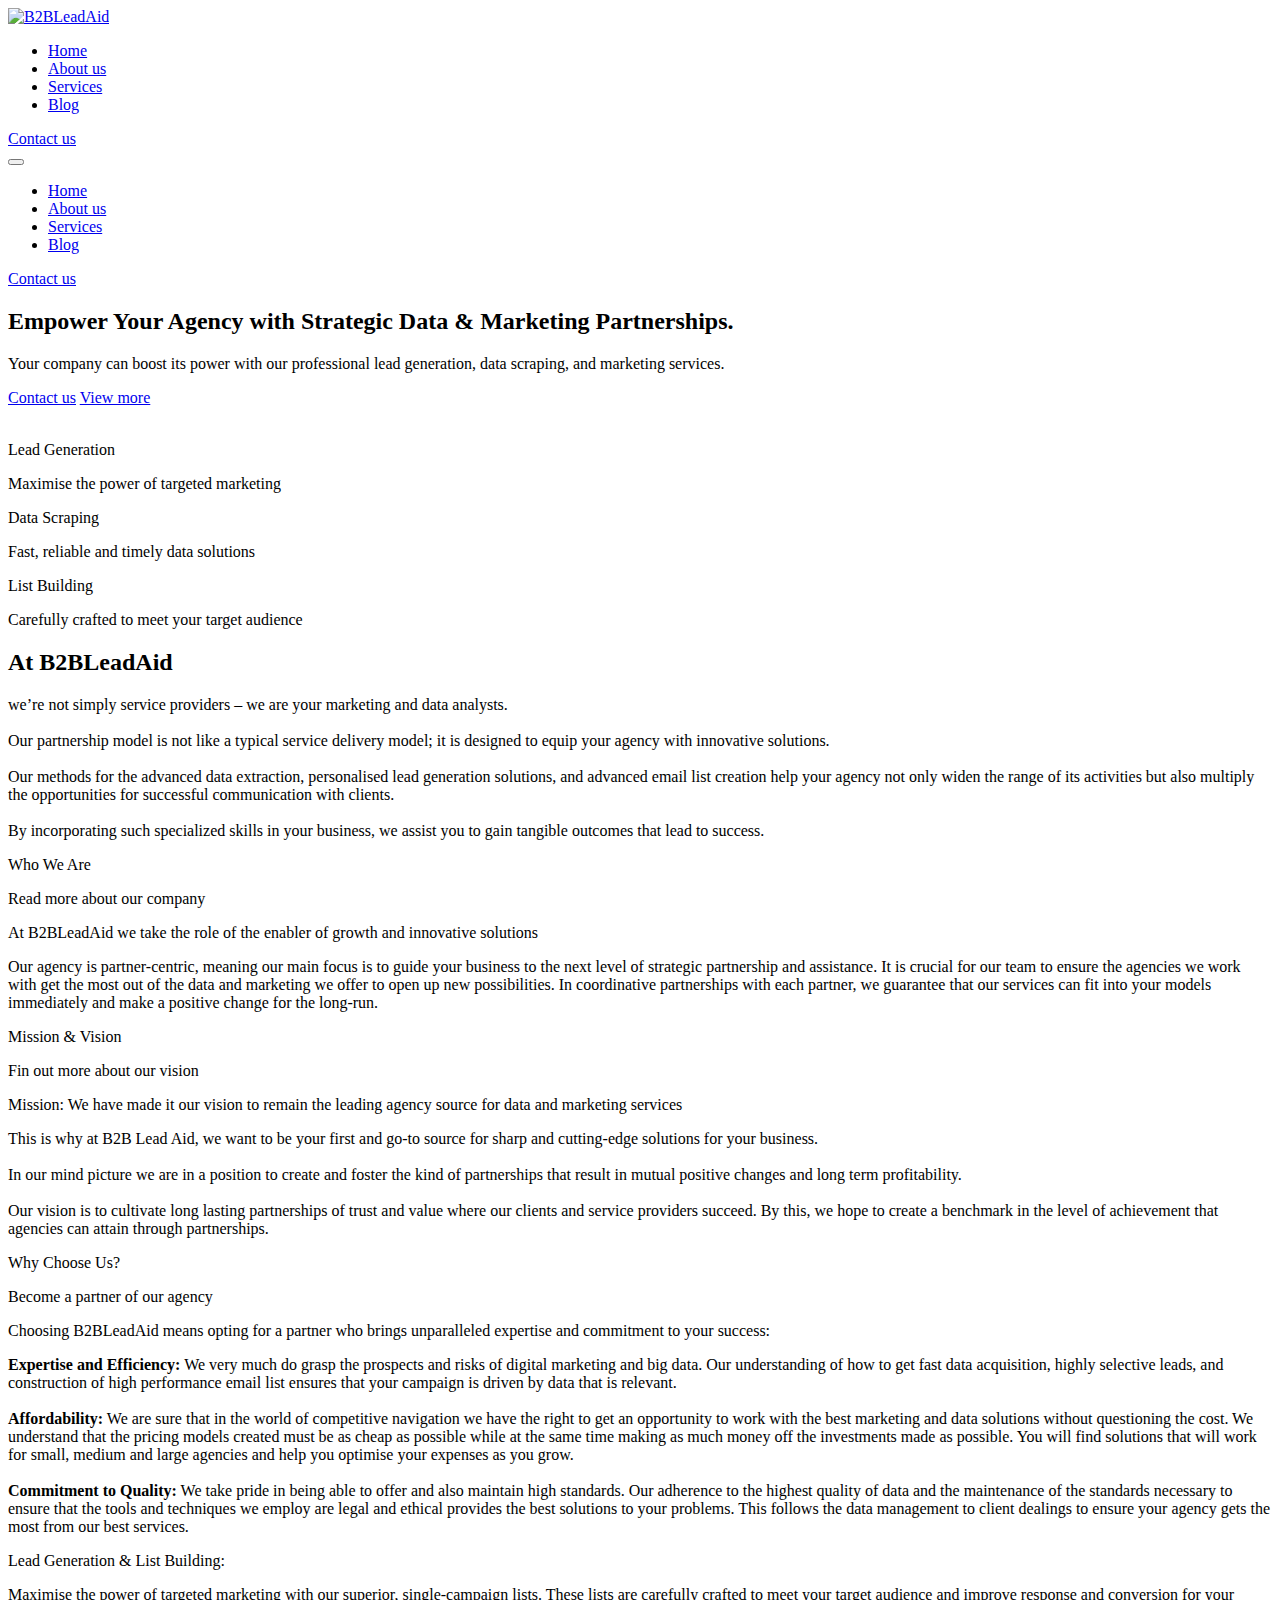
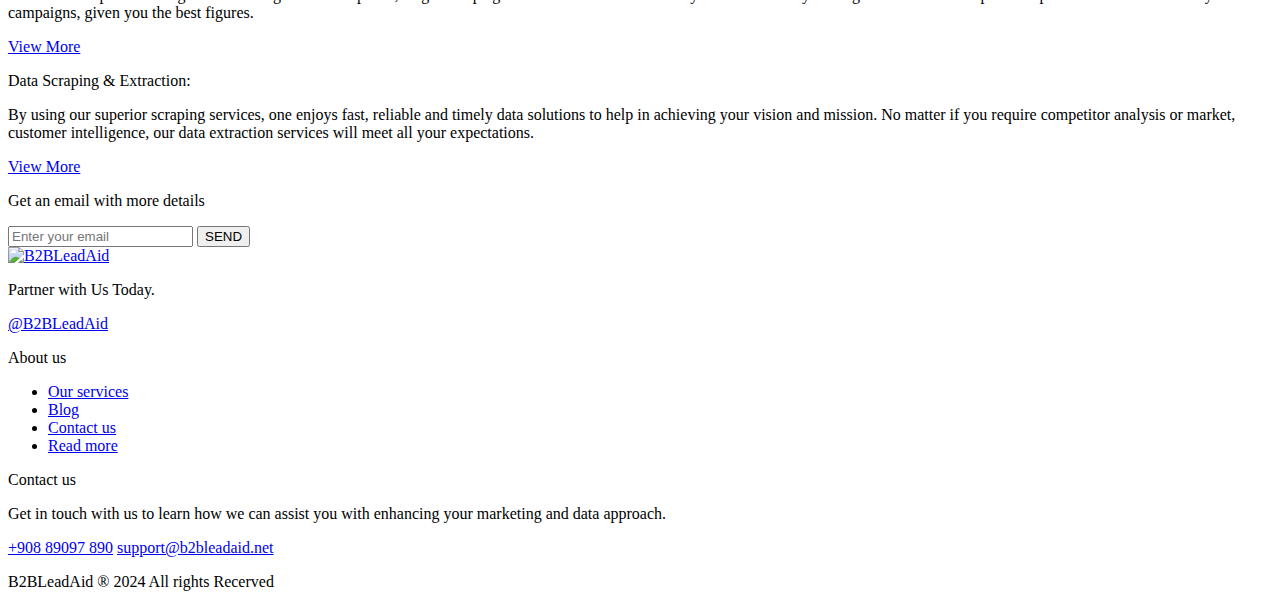
==== index.html @ bbed6dde "Add files via upload" ====
<!DOCTYPE html>
<html lang="en">
<head>
    <meta charset="UTF-8">
    <meta name="viewport" content="width=device-width, initial-scale=1.0">
    <title>B2BLeadAid</title>
    <link rel="icon" href="./assets/img/favicon.ico">
    <link rel="preconnect" href="https://fonts.googleapis.com">
    <link rel="preconnect" href="https://fonts.gstatic.com" crossorigin>
    <link href="https://fonts.googleapis.com/css2?family=Montserrat:ital,wght@0,100..900;1,100..900&family=Poppins:ital,wght@0,100;0,200;0,300;0,400;0,500;0,600;0,700;0,800;0,900;1,100;1,200;1,300;1,400;1,500;1,600;1,700;1,800;1,900&display=swap" rel="stylesheet">
    <link rel="stylesheet" href="./assets/css/style.css">
    <script src="./assets/js/alpine.min.js"></script>
</head>
<body>
    <header class="border-b-[0.7px] border-b-solid border-b-gray13" x-data="{menuOpen: false}">
        <div class="header-container">
            <div class="flex justify-between items-center py-[30px]">
                <a href="index.html"><img src="./assets/img/logo.png" class="max-w-[174px]" width="174" height="45" alt="B2BLeadAid"></a>
                <div class="flex items-center">
                    <ul class="flex items-center regular:hidden">
                        <li class="mx-[35px]"><a href="index.html" class="menuitem menuactive">Home</a></li>
                        <li class="mx-[35px]"><a href="about.html" class="menuitem">About us</a></li>
                        <li class="mx-[35px]"><a href="services.html" class="menuitem">Services</a></li>
                        <li class="mx-[35px]"><a href="blog.html" class="menuitem">Blog</a></li>
                    </ul>
                    <a href="contactus.html" class="bg-main text-white rounded-small text-smaller px-[25px] py-[10px] middlephone:hidden">Contact us</a>
                    <div class="relative w-[41px] hidden regular:block">
                        <button type="button" x-cloak="true" class="ml-4 flex-col justify-center w-[25px]" :style="menuOpen ? 'position: fixed; transform: translateY(-50%); z-index: 3;' : 'position: absolute; left: 0; top: 50%; transform: translateY(-50%); z-index: 3;'"  @click="menuOpen = !menuOpen">
                            <div class="w-full h-[2px] bg-dark mb-1 transition-all ease-in-out" :style="menuOpen ? 'transform: translate(-10px) rotate(45deg) translate(9px)' : 'transform: translate(0) rotate(0) translate(0)'"></div>
                            <div class="w-full h-[2px] bg-dark mb-1 transition-all ease-in-out" :style="menuOpen ? 'visibility: hidden;opacity: 0;' : 'visibility: visible;opacity: 1;'"></div>
                            <div class="w-full h-[2px] bg-dark mb-1 transition-all ease-in-out" :style="menuOpen ? 'transform: translate(-10px) rotate(-45deg) translate(9px)' : 'transform: translate(0) rotate(0) translate(0)'"></div>
                        </button>
                    </div>
                </div>
            </div>
        </div>
        <div class="fixed top-0 left-0 bottom-0 right-0 bg-white hidden regular:flex justify-center items-center transition-all ease-in-out" x-cloak="true" :style="menuOpen ? 'visibility: visible; opacity: 1;' : 'visibility: hidden; opacity: 0;'" style="z-index: 2;">
            <div class="flex flex-col items-center">
                <ul class="flex-col items-center max-w-[500px]">
                    <li class="mx-[35px] text-center mb-4 text-regular"><a href="index.html" class="">Home</a></li>
                    <li class="mx-[35px] text-center mb-4 text-regular"><a href="about.html" class="">About us</a></li>
                    <li class="mx-[35px] text-center mb-4 text-regular"><a href="services.html" class="">Services</a></li>
                    <li class="mx-[35px] text-center mb-4 text-regular"><a href="blog.html" class="">Blog</a></li>
                </ul>
                <a href="contactus.html" class="bg-main text-white rounded-small text-smaller px-[25px] py-[10px] hidden middlephone:block mt-3">Contact us</a>
            </div>
        </div>  
    </header>
    <main>
        <section class="bg-main/10" style="background: bottom -20% left 0 / 55px 610px no-repeat url(./assets/img/vector2.png), top 0 right 0 / 47px 831px no-repeat url(./assets/img/vector1.png);">
            <div class="null-container" style="nbackground: center right / contain no-repeat url(./assets/img/ellipse1.png), top left / contain no-repeat url(./assets/img/ellipse2.png);">
                <div class="flex justify-center items-center">
                    <div class="w-full max-w-[50%] mregular:max-w-[100%] my-[165px] imagegrat phone:bg-none">
                        <div class="mregular:max-w-[70%] middlephone:max-w-full">
                            <h2 class="text-big middlephone:text-medium font-semibold mb-[20px]">Empower Your Agency with Strategic <span class="hightled">Data & Marketing</span> Partnerships.</h2>
                            <p class="text-gray">Your company can boost its power with our professional lead generation, data scraping, and marketing services.</p>
                            <div class="flex regular:flex-col regular:items-start items-center mt-[65px]">
                                <a href="contactus.html" class="phone:w-full phone:text-center text-white bg-main rounded-normal px-[50px] py-[15px] mr-[15px] regular:mr-0 regular:mb-2">Contact us</a>
                                <a href="about.html" class="phone:w-full phone:text-center text-main bg-white border border-solid border-main rounded-normal px-[50px] py-[15px]">View more</a>
                            </div>
                        </div>
                    </div>
                    <div class="w-full max-w-[50%] mregular:w-0">
                        <img src="./assets/img/rightimage.png" class="w-full mregular:hidden" alt="">
                    </div>
                </div>
            </div>
        </section>
        <section class="border-b-[0.7px] border-b-solid border-b-gray3 middlephone:py-6">
            <div class="normal-container">
                <div class="flex mlaptop:flex-wrap items-center justify-between">
                    <div class="flex items-center my-[45px] middlephone:my-6 middlephone:mr-0 mr-[30px] phone:mr-0">
                        <div class="w-[83px] min-w-[83px] laptop:min-w-[62.25px] phone:min-w-[50px] h-[83px] laptop:w-[62.25px] laptop:h-[62.25px] phone:w-[50px] phone:h-[50px] phone:rounded-normal rounded-regular" style="background: center / cover no-repeat url(../dist/assets/img/tap1.png)"></div>
                        <div class="ml-[10px]">
                            <p class="text-regular laptop:text-seminormal phone:text-semic font-medium mb-1">Lead Generation</p>
                            <p class="text-gray2 text-small laptop:text-smaller">Maximise the power of targeted marketing</p>
                        </div>
                    </div>
                    <div class="flex items-center my-[45px] middlephone:my-6 middlephone:mr-0 mr-[30px] phone:mr-0">
                        <div class="w-[83px] min-w-[83px] laptop:min-w-[62.25px] phone:min-w-[50px] h-[83px] laptop:w-[62.25px] laptop:h-[62.25px] phone:w-[50px] phone:h-[50px] phone:rounded-normal rounded-regular" style="background: center / cover no-repeat url(../dist/assets/img/tap2.png)"></div>
                        <div class="ml-[10px]">
                            <p class="text-regular laptop:text-seminormal phone:text-semic font-medium mb-1">Data Scraping</p>
                            <p class="text-gray2 text-small laptop:text-smaller">Fast, reliable and timely data solutions</p>
                        </div>
                    </div>
                    <div class="flex items-center my-[45px] middlephone:my-6 middlephone:mr-0 mr-[30px] phone:mr-0">
                        <div class="w-[83px] min-w-[83px] laptop:min-w-[62.25px] phone:min-w-[50px] h-[83px] laptop:w-[62.25px] laptop:h-[62.25px] phone:w-[50px] phone:h-[50px] phone:rounded-normal rounded-regular" style="background: center / cover no-repeat url(../dist/assets/img/tap3.png)"></div>
                        <div class="ml-[10px]">
                            <p class="text-regular laptop:text-seminormal phone:text-semic font-medium mb-1">List Building</p>
                            <p class="text-gray2 text-small laptop:text-smaller">Carefully crafted to meet your target audience</p>
                        </div>
                    </div>
                </div>
            </div>
        </section>
        <section class="my-[115px]">
            <div class="normal-container">
                <div class="flex justify-center mb-[55px] mregular:mb-[10px]">
                    <div class="text-center max-w-[900px]">
                        <h2 class="text-dark text-medium mlaptop:text-mregular font-semibold mb-[32px]">At B2BLeadAid</h2>
                        <p class="text-gray4 text-seminormal mlaptop:text-small">we’re not simply service providers – we are your marketing and data analysts. <br> <br> Our partnership model is not like a typical service delivery model; it is designed to equip your agency with innovative solutions. <br> <br> Our methods for the advanced data extraction, personalised lead generation solutions, and advanced email list creation help your agency not only widen the range of its activities but also multiply the opportunities for successful communication with clients. <br> <br> By incorporating such specialized skills in your business, we assist you to gain tangible outcomes that lead to success.</p>
                    </div>
                </div>
                <div class="flex regular:flex-col items-center">
                    <div class="w-[45%] mlaptop:w-[50%] regular:w-[80%] middlephone:w-full pr-[5%] regular:pr-0 mb-[50px] mregular:mb-[40px] self-end regular:self-auto">
                        <div class="flex items-center">
                            <div class="w-[58px] h-[58px] mregular:w-[40px] mregular:h-[40px] phone:min-w-[40px] rounded-circle" style="background: center / cover no-repeat url(../dist/assets/img/elip1.png);"></div>
                            <div class="ml-[25px] mregular:ml-[10px]">
                                <p class="text-semic mregular:text-small font-medium mb-1">Who We Are</p>
                                <p class="text-smallic mregular:text-smaller text-gray4">Read more about our company</p>
                            </div>
                        </div>
                        <p class="text-semimedium mregular:text-lregular font-semibold mt-[45px] mregular:mt-[25px] mb-[60px] mregular:mb-[30px]">At <span class="hightled">B2BLeadAid</span> we take the role of the enabler of growth and innovative solutions</p>
                        <p class="text-gray mregular:text-small">Our agency is partner-centric, meaning our main focus is to guide your business to the next level of strategic partnership and assistance. It is crucial for our team to ensure the agencies we work with get the most out of the data and marketing we offer to open up new possibilities. In coordinative partnerships with each partner, we guarantee that our services can fit into your models immediately and make a positive change for the long-run.
                        </p>
                    </div>
                    <div class="w-[55%] mlaptop:w-[45%] regular:w-full regular:mb-8 regular:-order-1 min-h-[500px] regular:min-h-[300px] relative" style="background: center / contain no-repeat url(../dist/assets/img/pdd1.png);">
                        <div class="absolute left-0 right-0 top-0 bottom-0 opacity-50 pointer-events-none" style="background: center / 65% no-repeat url(./assets/img/ellipse3.png)"></div>
                    </div>
                </div>
                <div class="flex regular:flex-col items-center mt-[125px] mregular:mt-[40px]" style="nbackground: top left / contain no-repeat url(./assets/img/ellipse1.png)">
                    <div class="w-[45%] mlaptop:w-[50%] regular:w-full regular:mb-8 min-h-[600px] regular:min-h-[300px]" style="background: center / contain no-repeat url(../dist/assets/img/pdd2.png);"></div>
                    <div class="w-[55%] mlaptop:w-[50%] regular:w-[80%] middlephone:w-full mb-[50px]">
                        <div class="flex items-center">
                            <div class="w-[58px] h-[58px] mregular:w-[40px] mregular:h-[40px] phone:min-w-[40px] rounded-circle" style="background: center / cover no-repeat url(../dist/assets/img/elip2.png);"></div>
                            <div class="ml-[25px] mregular:ml-[10px]">
                                <p class="text-semic mregular:text-small font-medium mb-1">Mission & Vision</p>
                                <p class="text-smallic mregular:text-smaller text-gray4">Fin out more about our vision</p>
                            </div>
                        </div>
                        <p class="text-semimedium mregular:text-lregular font-semibold mt-[45px] mregular:mt-[25px] mb-[60px] mregular:mb-[30px]"><span class="hightled"> Mission:</span> We have made it our vision to remain the leading agency source for data and marketing services</p>
                        <p class="text-gray mregular:text-small">This is why at B2B Lead Aid, we want to be your first and go-to source for sharp and cutting-edge solutions for your business. <br><br> In our mind picture we are in a position to create and foster the kind of partnerships that result in mutual positive changes and long term profitability. <br> <br> Our vision is to cultivate long lasting partnerships of trust and value where our clients and service providers succeed. By this, we hope to create a benchmark in the level of achievement that agencies can attain through partnerships.

                        </p>
                    </div>
                </div>
                <div class="flex regular:flex-col items-center mt-[86px] mregular:mt-[20px]" style="nbackground: top right / contain no-repeat url(./assets/img/ellipse3.png)">
                    <div class="w-[60%] regular:w-[80%] middlephone:w-full mb-[50px] mregular:mb-0">
                        <div class="flex items-center">
                            <div class="w-[58px] h-[58px] mregular:w-[40px] mregular:h-[40px] phone:min-w-[40px] rounded-circle" style="background: center / cover no-repeat url(../dist/assets/img/elip3.png);"></div>
                            <div class="ml-[25px] mregular:ml-[10px]">
                                <p class="text-semic mregular:text-small font-medium mb-1">Why Choose Us?</p>
                                <p class="text-smallic mregular:text-smaller text-gray4">Become a partner of our agency</p>
                            </div>
                        </div>
                        <p class="text-semimedium mregular:text-lregular font-semibold mt-[45px] mregular:mt-[25px] mb-[60px] mregular:mb-[30px]">Choosing <span class="hightled">B2BLeadAid</span> means opting for a partner who brings unparalleled expertise and commitment to your success:
                        </p>
                        <p class="text-gray mregular:text-small">
                            <b>Expertise and Efficiency:</b> We very much do grasp the prospects and risks of digital marketing and big data. Our understanding of how to get fast data acquisition, highly selective leads, and construction of high performance email list ensures that your campaign is driven by data that is relevant.
                            <br><br>
                            <b>Affordability:</b> We are sure that in the world of competitive navigation we have the right to get an opportunity to work with the best marketing and data solutions without questioning the cost. We understand that the pricing models created must be as cheap as possible while at the same time making as much money off the investments made as possible. You will find solutions that will work for small, medium and large agencies and help you optimise your expenses as you grow.
                            <br><br>
                            <b>Commitment to Quality:</b> We take pride in being able to offer and also maintain high standards. Our adherence to the highest quality of data and the maintenance of the standards necessary to ensure that the tools and techniques we employ are legal and ethical provides the best solutions to your problems. This follows the data management to client dealings to ensure your agency gets the most from our best services.
                            </p>
                    </div>
                    <div class="w-[40%] regular:w-full min-h-[600px] regular:mb-8 regular:min-h-[300px] regular:-order-1" style="background: center / contain no-repeat url(../dist/assets/img/pdd3.png);"></div>

                </div>
        </div>
        </section>
        <section class="my-[185px] mregular:mt-[0px] mregular:mb-[100px] leading-relaxed">
            <div class="normal-container">
                <div class="flex regular:flex-col regular:items-center">
                    <div class="w-[48%] regular:w-[70%] middlephone:w-full regular:mb-4 mr-[4%] regular:mr-0 bg-gray5 flex items-center text-center rounded-regular">
                        <div class="flex-col justify-center my-[80px] mregular:my-[50px]">
                            <p class="text-mregular mregular:text-regular text-dark font-semibold px-[20%]">Lead Generation & List Building:</p>
                            <p class="text-gray6 mregular:text-small px-[10%] my-[60px] mregular:my-[30px]">Maximise the power of targeted marketing with our superior, single-campaign lists. These lists are carefully crafted to meet your target audience and improve response and conversion for your campaigns, given you the best figures.</p>
                            <a href="services.html" class="text-white font-medium bg-main px-[35px] py-[15px] rounded-normal">View More</a>
                        </div>
                    </div>
                    <div class="w-[48%] regular:w-[70%] middlephone:w-full regular:mb-4 bg-main flex items-center text-center rounded-regular">
                        <div class="flex-col justify-center my-[80px] mregular:my-[50px]">
                            <p class="text-mregular mregular:text-regular text-white font-semibold px-[20%]">Data Scraping & Extraction:</p>
                            <p class="text-white mregular:text-small px-[10%] my-[60px] mregular:my-[30px]">By using our superior scraping services, one enjoys fast, reliable and timely data solutions to help in achieving your vision and mission. No matter if you require competitor analysis or market, customer intelligence, our data extraction services will meet all your expectations.
                            </p>
                            <a href="services.html" class="text-main font-medium bg-white px-[35px] py-[15px] rounded-normal">View More</a>
                        </div>
                    </div>
                    
                </div>
            </div>
        </section>
        <!-- <section>
            <div class="mini-container">
                <div class="flex justify-center text-lregular text-center font-medium mb-[11px]">You will be in good Company</div>
                <div class="flex mregular:flex-wrap mregular:justify-center justify-between items-center">
                    <div class="w-[185px] h-[185px] mregular:mx-4" style="background: center / contain no-repeat url(../dist/assets/img/comp1.png);"></div>
                    <div class="w-[185px] h-[185px] mregular:mx-4" style="background: center / contain no-repeat url(../dist/assets/img/comp2.png);"></div>
                    <div class="w-[185px] h-[185px] mregular:mx-4" style="background: center / contain no-repeat url(../dist/assets/img/comp3.png);"></div>
                    <div class="w-[185px] h-[185px] mregular:mx-4" style="background: center / contain no-repeat url(../dist/assets/img/comp4.png);"></div>
                </div>
            </div>
        </section> -->
        <section class="bg-nice">
            <div class="normal-container relative">
                <div class="absolute -top-8 left-0 w-[66px] h-[66px]" style="background: center / contain no-repeat url(./assets/img/star.png);"></div>
                <div class="flex justify-center">
                    <div class="my-[148px] mregular:my-[70px] max-w-[719px] mregular:max-w-none">
                        <div class="mb-[80px] mregular:mb-[40px] px-[100px] mregular:px-[15px] relative">
                            <div class="absolute -top-16 -right-4 w-[54px] h-[54px]" style="background: center / contain no-repeat url(./assets/img/chart.png);"></div>
                            <p class="text-dark text-semimedium tablet:text-mregular phone:text-semic font-semibold text-center">Get an email with more details</p>
                        </div>
                        <div class="flex middlephone:flex-col items-center">
                            <input type="text" placeholder="Enter your email" class="w-full tablet:text-small placeholder:text-gray7 px-[36px] phone:px-[20px] bg-white py-[20px] phone:py-[15px] rounded-normal border-none ring-0 focus:ring-0 outline-none middlephone:mb-2">
                            <button type="submit" class="middlephone:w-full bg-black tablet:text-small text-white2 font-medium py-[20px] phone:py-[15px] px-[45px] phone:px-[20px] rounded-normal ml-[14px] middlephone:ml-0">SEND</button>
                        </div>
                    </div>
                </div>
            </div>
                
        </section>
    </main>
    <footer>
        <div class="footer-container border-b-[0.8px] border-b-solid border-b-gray8 pt-[87px]">
            <div class="mb-[53px]">
                <div class="flex mregular:flex-col justify-between">
                    <div class="flex-col max-w-[372px] mr-[78px] mregular:mb-[25px]">
                        <a href="index.html"><img src="./assets/img/logo.png" class="max-w-[174px]" width="174" height="45" alt="B2BLeadAid"></a>
                        <p class="text-gray6 my-[25px]">Partner with Us Today. </p>
                        <a href="#" class="text-gray6 my-[25px]">@B2BLeadAid</a>
                    </div>
                    <div class="flex-col mx-[78px] min-w-[100px] mregular:min-w-0 mregular:mx-0 mregular:mb-[25px]">
                        <p class="font-medium text-semic">About us</p>
                        <ul class="mt-[15px]">
                            <li class="mb-1"><a href="services.html" class="text-gray6">Our services</a></li>
                            <li class="mb-1"><a href="blog.html" class="text-gray6">Blog</a></li>
                            <li class="mb-1"><a href="contactus.html" class="text-gray6">Contact us</a></li>
                            <li class="mb-1"><a href="about.html" class="text-gray6">Read more</a></li>
                        </ul>
                    </div>
                    <div class="flex flex-col mr-[78px] mregular:mb-[25px]">
                        <p class="font-medium text-semic">Contact us</p>
                        <p class="text-gray6 my-[20px]">Get in touch with us to learn how we can assist you with enhancing your marketing and data approach.</p>
                        <a href="tel:+90889097890" class="text-gray6">+908 89097 890</a>
                        <a href="mailto:support@b2bleadaid.net" class="text-gray6 my-[20px]">support@b2bleadaid.net</a>
                    </div>
                    <div class="flex items-center self-end mregular:self-auto mregular:mb-[25px]">
                        <a href="#" class="bg-white w-[35px] h-[35px] mr-[16px] rounded-circle" style="box-shadow: 0px 4px 14px rgba(0,0,0,.15);background: center / 12px no-repeat url(../dist/assets/img/soc1.png);"></a>
                        <a href="#"  class="bg-white w-[35px] h-[35px] mr-[16px] rounded-circle" style="box-shadow: 0px 4px 14px rgba(0,0,0,.15);background: center / 12px no-repeat url(../dist/assets/img/soc2.png);"></a>
                        <a href="#"  class="bg-white w-[35px] h-[35px] mr-[16px] rounded-circle" style="box-shadow: 0px 4px 14px rgba(0,0,0,.15);background: center / 12px no-repeat url(../dist/assets/img/soc3.png);"></a>
                        <a href="#"  class="bg-white w-[35px] h-[35px] mr-[16px] rounded-circle" style="box-shadow: 0px 4px 14px rgba(0,0,0,.15);background: center / 12px no-repeat url(../dist/assets/img/soc4.png);"></a>
                    </div>
                </div>
            </div>
        </div>
        <div class="footer-container">
            <div class="my-[30px]">
                <div class="flex justify-center">
                    <p class="text-smaller text-gray9">B2BLeadAid ® 2024 All rights Recerved</p>
                </div>
            </div>
        </div>
    </footer>
</body>
</html>
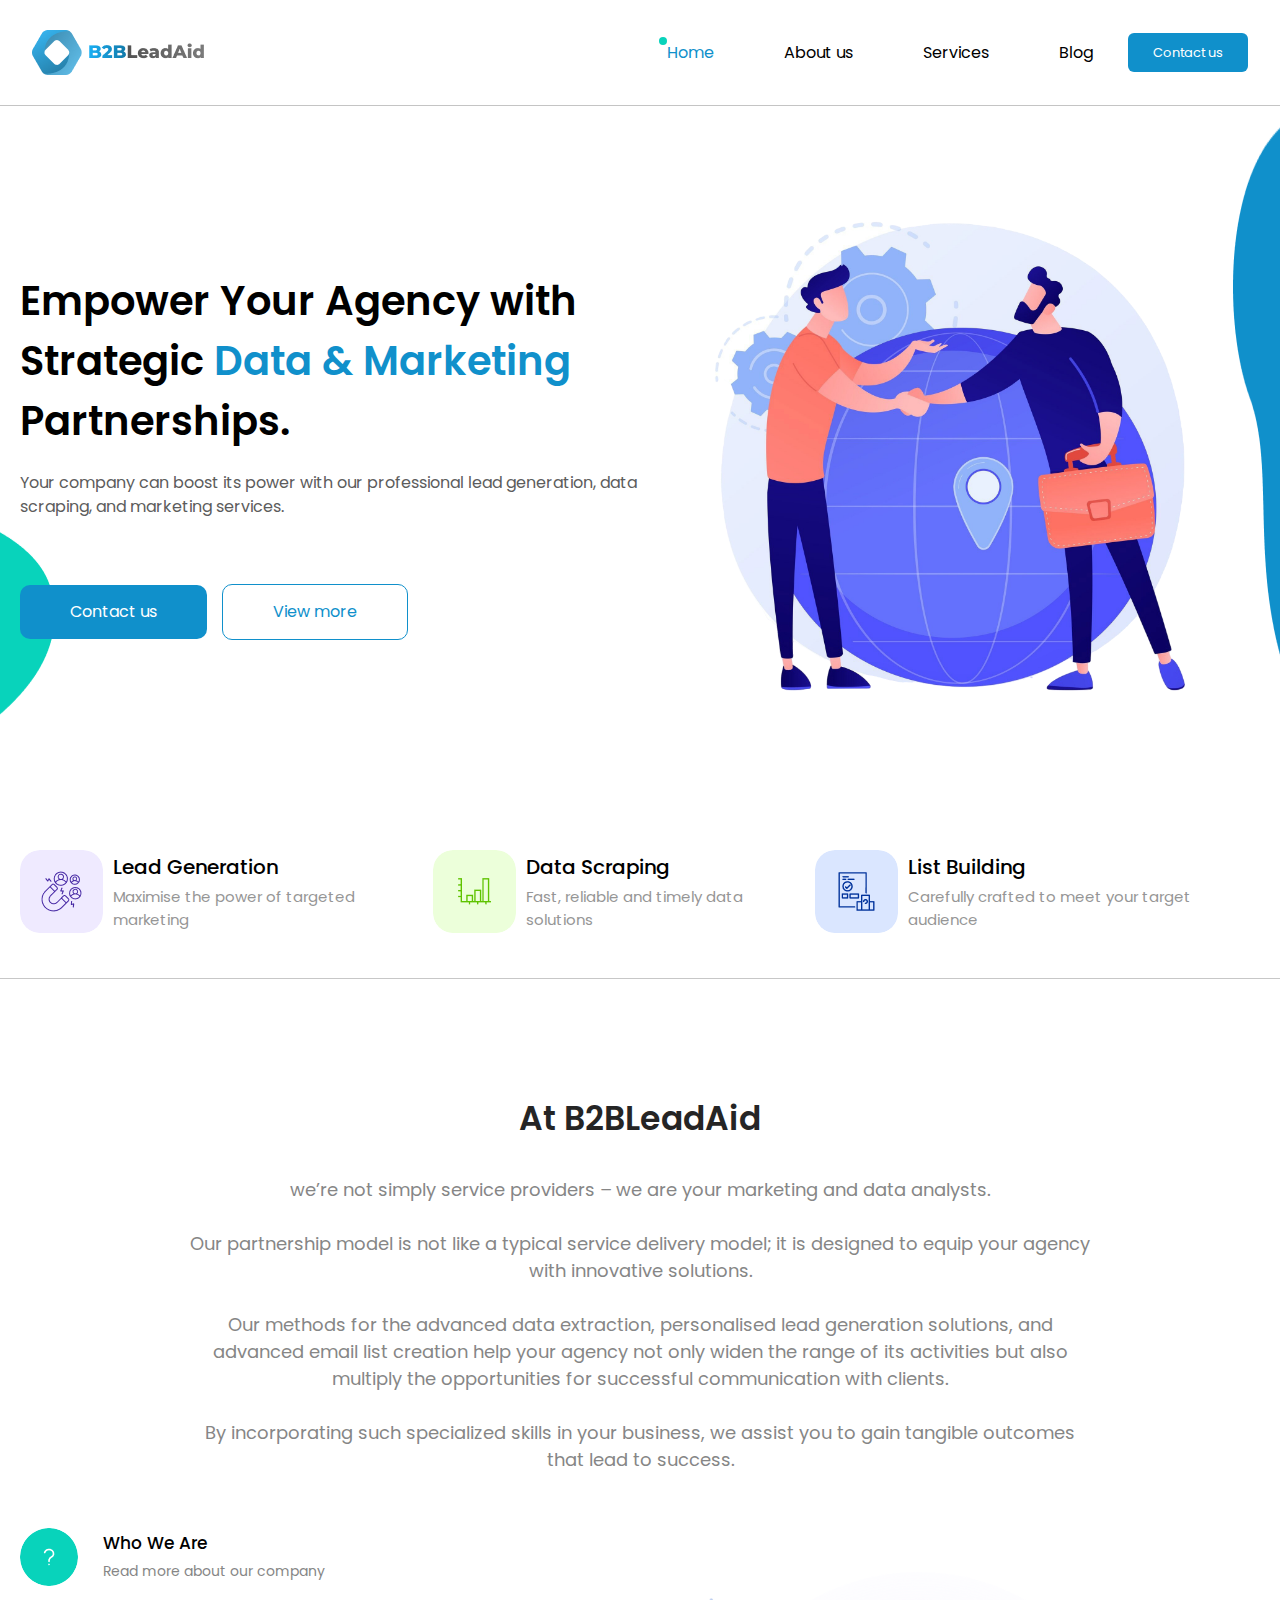
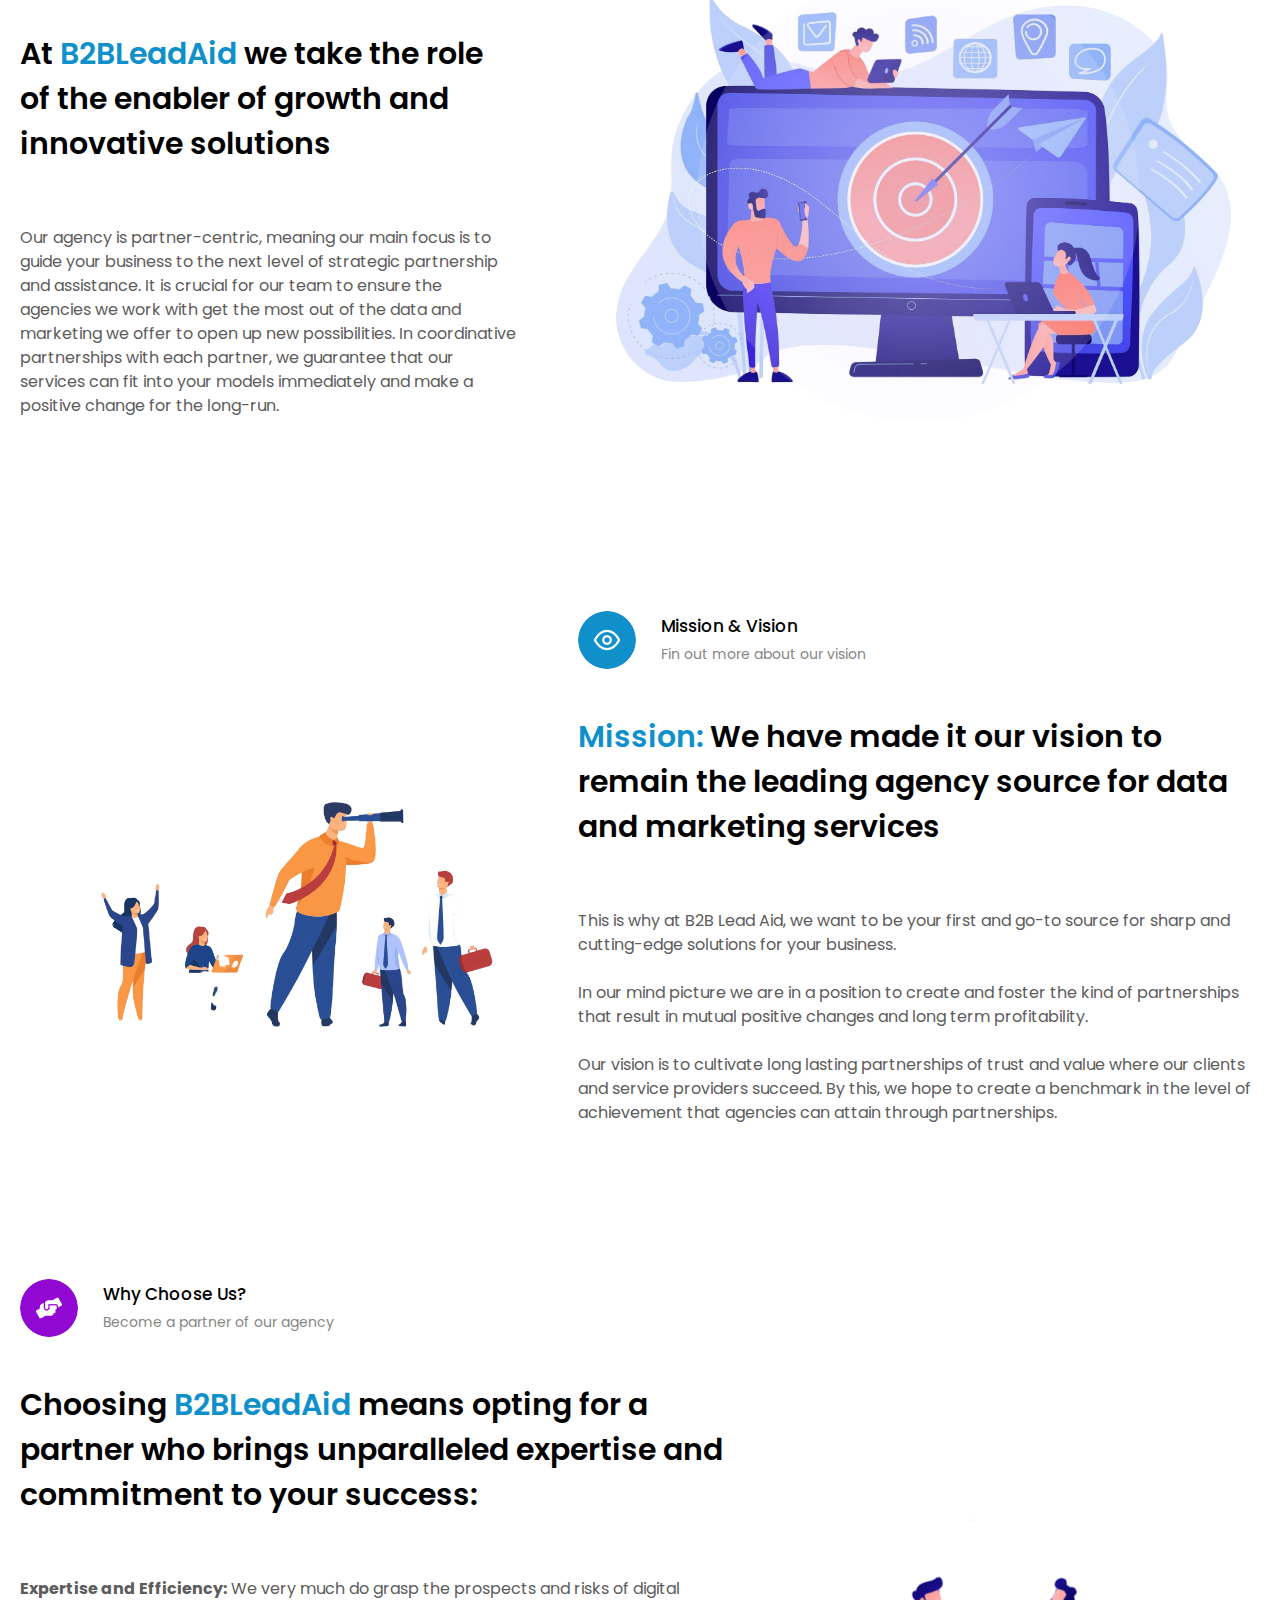
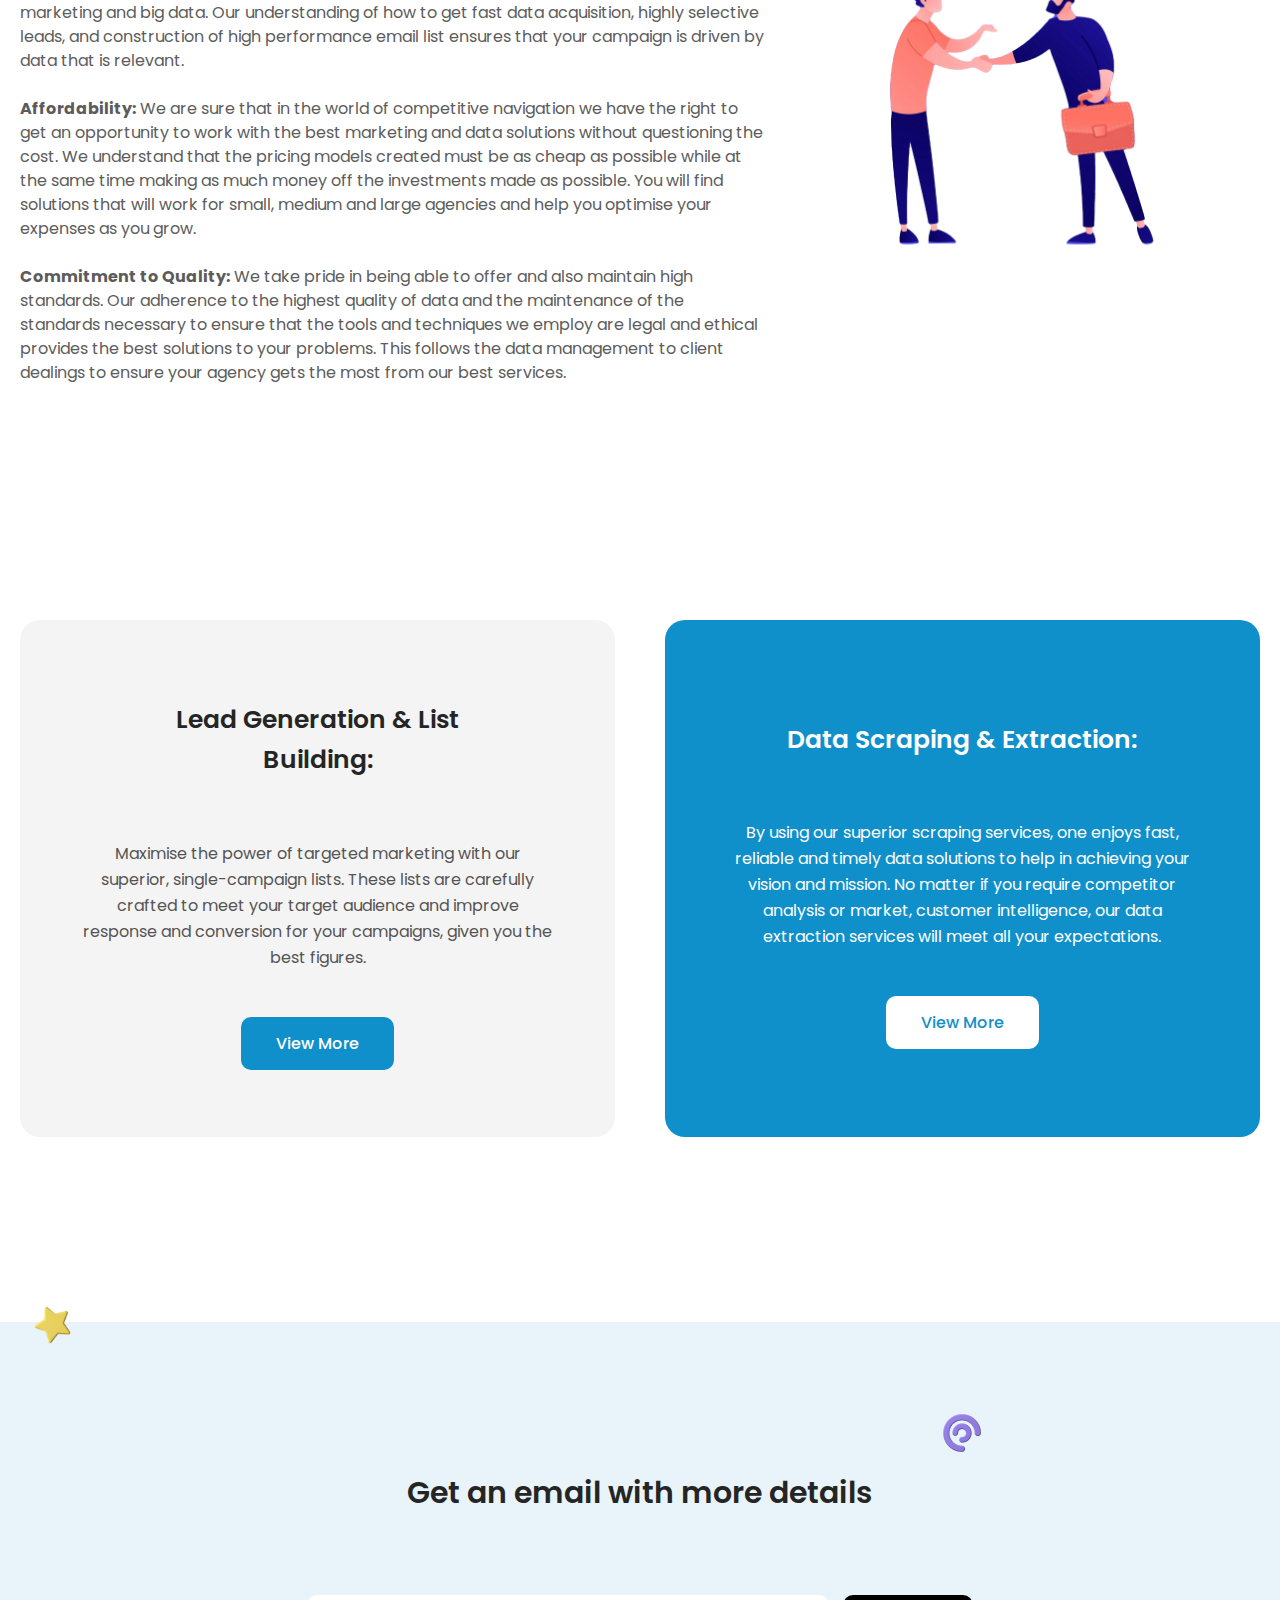
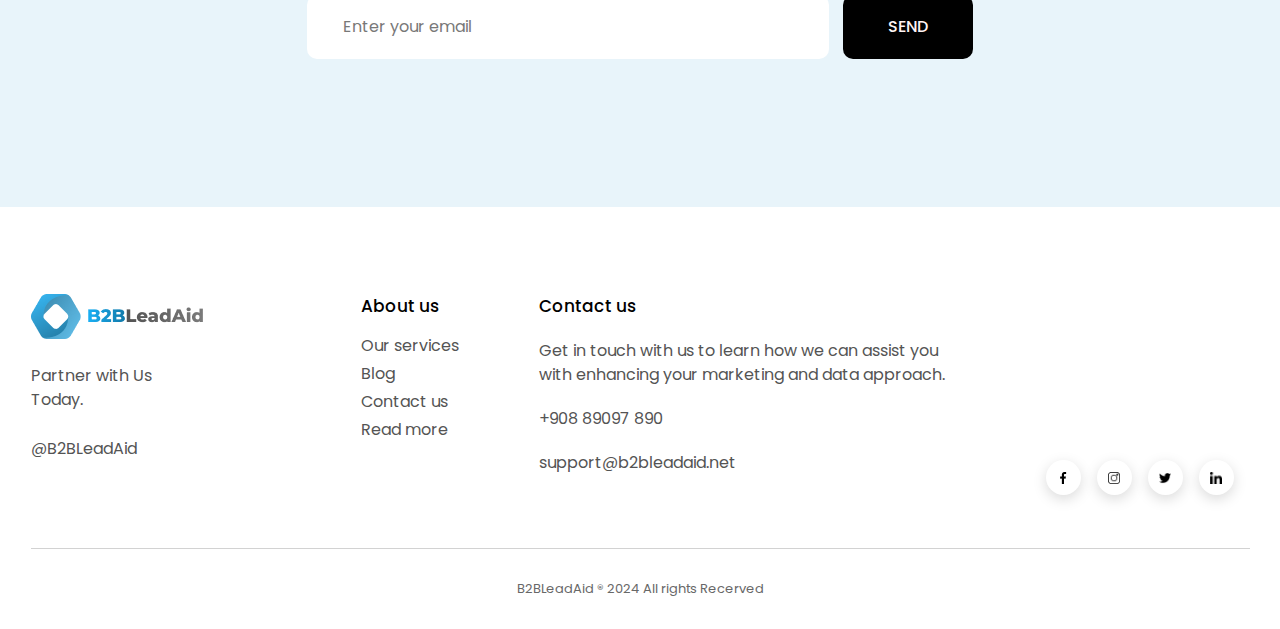
==== commit 94a0312e: "Update index.html" ====
--- a/index.html
+++ b/index.html
@@ -70,21 +70,21 @@
             <div class="normal-container">
                 <div class="flex mlaptop:flex-wrap items-center justify-between">
                     <div class="flex items-center my-[45px] middlephone:my-6 middlephone:mr-0 mr-[30px] phone:mr-0">
-                        <div class="w-[83px] min-w-[83px] laptop:min-w-[62.25px] phone:min-w-[50px] h-[83px] laptop:w-[62.25px] laptop:h-[62.25px] phone:w-[50px] phone:h-[50px] phone:rounded-normal rounded-regular" style="background: center / cover no-repeat url(../dist/assets/img/tap1.png)"></div>
+                        <div class="w-[83px] min-w-[83px] laptop:min-w-[62.25px] phone:min-w-[50px] h-[83px] laptop:w-[62.25px] laptop:h-[62.25px] phone:w-[50px] phone:h-[50px] phone:rounded-normal rounded-regular" style="background: center / cover no-repeat url(./assets/img/tap1.png)"></div>
                         <div class="ml-[10px]">
                             <p class="text-regular laptop:text-seminormal phone:text-semic font-medium mb-1">Lead Generation</p>
                             <p class="text-gray2 text-small laptop:text-smaller">Maximise the power of targeted marketing</p>
                         </div>
                     </div>
                     <div class="flex items-center my-[45px] middlephone:my-6 middlephone:mr-0 mr-[30px] phone:mr-0">
-                        <div class="w-[83px] min-w-[83px] laptop:min-w-[62.25px] phone:min-w-[50px] h-[83px] laptop:w-[62.25px] laptop:h-[62.25px] phone:w-[50px] phone:h-[50px] phone:rounded-normal rounded-regular" style="background: center / cover no-repeat url(../dist/assets/img/tap2.png)"></div>
+                        <div class="w-[83px] min-w-[83px] laptop:min-w-[62.25px] phone:min-w-[50px] h-[83px] laptop:w-[62.25px] laptop:h-[62.25px] phone:w-[50px] phone:h-[50px] phone:rounded-normal rounded-regular" style="background: center / cover no-repeat url(./assets/img/tap2.png)"></div>
                         <div class="ml-[10px]">
                             <p class="text-regular laptop:text-seminormal phone:text-semic font-medium mb-1">Data Scraping</p>
                             <p class="text-gray2 text-small laptop:text-smaller">Fast, reliable and timely data solutions</p>
                         </div>
                     </div>
                     <div class="flex items-center my-[45px] middlephone:my-6 middlephone:mr-0 mr-[30px] phone:mr-0">
-                        <div class="w-[83px] min-w-[83px] laptop:min-w-[62.25px] phone:min-w-[50px] h-[83px] laptop:w-[62.25px] laptop:h-[62.25px] phone:w-[50px] phone:h-[50px] phone:rounded-normal rounded-regular" style="background: center / cover no-repeat url(../dist/assets/img/tap3.png)"></div>
+                        <div class="w-[83px] min-w-[83px] laptop:min-w-[62.25px] phone:min-w-[50px] h-[83px] laptop:w-[62.25px] laptop:h-[62.25px] phone:w-[50px] phone:h-[50px] phone:rounded-normal rounded-regular" style="background: center / cover no-repeat url(./assets/img/tap3.png)"></div>
                         <div class="ml-[10px]">
                             <p class="text-regular laptop:text-seminormal phone:text-semic font-medium mb-1">List Building</p>
                             <p class="text-gray2 text-small laptop:text-smaller">Carefully crafted to meet your target audience</p>
@@ -104,7 +104,7 @@
                 <div class="flex regular:flex-col items-center">
                     <div class="w-[45%] mlaptop:w-[50%] regular:w-[80%] middlephone:w-full pr-[5%] regular:pr-0 mb-[50px] mregular:mb-[40px] self-end regular:self-auto">
                         <div class="flex items-center">
-                            <div class="w-[58px] h-[58px] mregular:w-[40px] mregular:h-[40px] phone:min-w-[40px] rounded-circle" style="background: center / cover no-repeat url(../dist/assets/img/elip1.png);"></div>
+                            <div class="w-[58px] h-[58px] mregular:w-[40px] mregular:h-[40px] phone:min-w-[40px] rounded-circle" style="background: center / cover no-repeat url(./assets/img/elip1.png);"></div>
                             <div class="ml-[25px] mregular:ml-[10px]">
                                 <p class="text-semic mregular:text-small font-medium mb-1">Who We Are</p>
                                 <p class="text-smallic mregular:text-smaller text-gray4">Read more about our company</p>
@@ -114,15 +114,15 @@
                         <p class="text-gray mregular:text-small">Our agency is partner-centric, meaning our main focus is to guide your business to the next level of strategic partnership and assistance. It is crucial for our team to ensure the agencies we work with get the most out of the data and marketing we offer to open up new possibilities. In coordinative partnerships with each partner, we guarantee that our services can fit into your models immediately and make a positive change for the long-run.
                         </p>
                     </div>
-                    <div class="w-[55%] mlaptop:w-[45%] regular:w-full regular:mb-8 regular:-order-1 min-h-[500px] regular:min-h-[300px] relative" style="background: center / contain no-repeat url(../dist/assets/img/pdd1.png);">
+                    <div class="w-[55%] mlaptop:w-[45%] regular:w-full regular:mb-8 regular:-order-1 min-h-[500px] regular:min-h-[300px] relative" style="background: center / contain no-repeat url(./assets/img/pdd1.png);">
                         <div class="absolute left-0 right-0 top-0 bottom-0 opacity-50 pointer-events-none" style="background: center / 65% no-repeat url(./assets/img/ellipse3.png)"></div>
                     </div>
                 </div>
                 <div class="flex regular:flex-col items-center mt-[125px] mregular:mt-[40px]" style="nbackground: top left / contain no-repeat url(./assets/img/ellipse1.png)">
-                    <div class="w-[45%] mlaptop:w-[50%] regular:w-full regular:mb-8 min-h-[600px] regular:min-h-[300px]" style="background: center / contain no-repeat url(../dist/assets/img/pdd2.png);"></div>
+                    <div class="w-[45%] mlaptop:w-[50%] regular:w-full regular:mb-8 min-h-[600px] regular:min-h-[300px]" style="background: center / contain no-repeat url(./assets/img/pdd2.png);"></div>
                     <div class="w-[55%] mlaptop:w-[50%] regular:w-[80%] middlephone:w-full mb-[50px]">
                         <div class="flex items-center">
-                            <div class="w-[58px] h-[58px] mregular:w-[40px] mregular:h-[40px] phone:min-w-[40px] rounded-circle" style="background: center / cover no-repeat url(../dist/assets/img/elip2.png);"></div>
+                            <div class="w-[58px] h-[58px] mregular:w-[40px] mregular:h-[40px] phone:min-w-[40px] rounded-circle" style="background: center / cover no-repeat url(./assets/img/elip2.png);"></div>
                             <div class="ml-[25px] mregular:ml-[10px]">
                                 <p class="text-semic mregular:text-small font-medium mb-1">Mission & Vision</p>
                                 <p class="text-smallic mregular:text-smaller text-gray4">Fin out more about our vision</p>
@@ -137,7 +137,7 @@
                 <div class="flex regular:flex-col items-center mt-[86px] mregular:mt-[20px]" style="nbackground: top right / contain no-repeat url(./assets/img/ellipse3.png)">
                     <div class="w-[60%] regular:w-[80%] middlephone:w-full mb-[50px] mregular:mb-0">
                         <div class="flex items-center">
-                            <div class="w-[58px] h-[58px] mregular:w-[40px] mregular:h-[40px] phone:min-w-[40px] rounded-circle" style="background: center / cover no-repeat url(../dist/assets/img/elip3.png);"></div>
+                            <div class="w-[58px] h-[58px] mregular:w-[40px] mregular:h-[40px] phone:min-w-[40px] rounded-circle" style="background: center / cover no-repeat url(./assets/img/elip3.png);"></div>
                             <div class="ml-[25px] mregular:ml-[10px]">
                                 <p class="text-semic mregular:text-small font-medium mb-1">Why Choose Us?</p>
                                 <p class="text-smallic mregular:text-smaller text-gray4">Become a partner of our agency</p>
@@ -153,7 +153,7 @@
                             <b>Commitment to Quality:</b> We take pride in being able to offer and also maintain high standards. Our adherence to the highest quality of data and the maintenance of the standards necessary to ensure that the tools and techniques we employ are legal and ethical provides the best solutions to your problems. This follows the data management to client dealings to ensure your agency gets the most from our best services.
                             </p>
                     </div>
-                    <div class="w-[40%] regular:w-full min-h-[600px] regular:mb-8 regular:min-h-[300px] regular:-order-1" style="background: center / contain no-repeat url(../dist/assets/img/pdd3.png);"></div>
+                    <div class="w-[40%] regular:w-full min-h-[600px] regular:mb-8 regular:min-h-[300px] regular:-order-1" style="background: center / contain no-repeat url(./assets/img/pdd3.png);"></div>
 
                 </div>
         </div>
@@ -184,10 +184,10 @@
             <div class="mini-container">
                 <div class="flex justify-center text-lregular text-center font-medium mb-[11px]">You will be in good Company</div>
                 <div class="flex mregular:flex-wrap mregular:justify-center justify-between items-center">
-                    <div class="w-[185px] h-[185px] mregular:mx-4" style="background: center / contain no-repeat url(../dist/assets/img/comp1.png);"></div>
-                    <div class="w-[185px] h-[185px] mregular:mx-4" style="background: center / contain no-repeat url(../dist/assets/img/comp2.png);"></div>
-                    <div class="w-[185px] h-[185px] mregular:mx-4" style="background: center / contain no-repeat url(../dist/assets/img/comp3.png);"></div>
-                    <div class="w-[185px] h-[185px] mregular:mx-4" style="background: center / contain no-repeat url(../dist/assets/img/comp4.png);"></div>
+                    <div class="w-[185px] h-[185px] mregular:mx-4" style="background: center / contain no-repeat url(./assets/img/comp1.png);"></div>
+                    <div class="w-[185px] h-[185px] mregular:mx-4" style="background: center / contain no-repeat url(./assets/img/comp2.png);"></div>
+                    <div class="w-[185px] h-[185px] mregular:mx-4" style="background: center / contain no-repeat url(./assets/img/comp3.png);"></div>
+                    <div class="w-[185px] h-[185px] mregular:mx-4" style="background: center / contain no-repeat url(./assets/img/comp4.png);"></div>
                 </div>
             </div>
         </section> -->
@@ -235,10 +235,10 @@
                         <a href="mailto:support@b2bleadaid.net" class="text-gray6 my-[20px]">support@b2bleadaid.net</a>
                     </div>
                     <div class="flex items-center self-end mregular:self-auto mregular:mb-[25px]">
-                        <a href="#" class="bg-white w-[35px] h-[35px] mr-[16px] rounded-circle" style="box-shadow: 0px 4px 14px rgba(0,0,0,.15);background: center / 12px no-repeat url(../dist/assets/img/soc1.png);"></a>
-                        <a href="#"  class="bg-white w-[35px] h-[35px] mr-[16px] rounded-circle" style="box-shadow: 0px 4px 14px rgba(0,0,0,.15);background: center / 12px no-repeat url(../dist/assets/img/soc2.png);"></a>
-                        <a href="#"  class="bg-white w-[35px] h-[35px] mr-[16px] rounded-circle" style="box-shadow: 0px 4px 14px rgba(0,0,0,.15);background: center / 12px no-repeat url(../dist/assets/img/soc3.png);"></a>
-                        <a href="#"  class="bg-white w-[35px] h-[35px] mr-[16px] rounded-circle" style="box-shadow: 0px 4px 14px rgba(0,0,0,.15);background: center / 12px no-repeat url(../dist/assets/img/soc4.png);"></a>
+                        <a href="#" class="bg-white w-[35px] h-[35px] mr-[16px] rounded-circle" style="box-shadow: 0px 4px 14px rgba(0,0,0,.15);background: center / 12px no-repeat url(./assets/img/soc1.png);"></a>
+                        <a href="#"  class="bg-white w-[35px] h-[35px] mr-[16px] rounded-circle" style="box-shadow: 0px 4px 14px rgba(0,0,0,.15);background: center / 12px no-repeat url(./assets/img/soc2.png);"></a>
+                        <a href="#"  class="bg-white w-[35px] h-[35px] mr-[16px] rounded-circle" style="box-shadow: 0px 4px 14px rgba(0,0,0,.15);background: center / 12px no-repeat url(./assets/img/soc3.png);"></a>
+                        <a href="#"  class="bg-white w-[35px] h-[35px] mr-[16px] rounded-circle" style="box-shadow: 0px 4px 14px rgba(0,0,0,.15);background: center / 12px no-repeat url(./assets/img/soc4.png);"></a>
                     </div>
                 </div>
             </div>
@@ -252,4 +252,4 @@
         </div>
     </footer>
 </body>
-</html>+</html>
--- a/assets/css/style.css
+++ b/assets/css/style.css
@@ -0,0 +1 @@
+*,:after,:before{--tw-border-spacing-x:0;--tw-border-spacing-y:0;--tw-translate-x:0;--tw-translate-y:0;--tw-rotate:0;--tw-skew-x:0;--tw-skew-y:0;--tw-scale-x:1;--tw-scale-y:1;--tw-pan-x: ;--tw-pan-y: ;--tw-pinch-zoom: ;--tw-scroll-snap-strictness:proximity;--tw-gradient-from-position: ;--tw-gradient-via-position: ;--tw-gradient-to-position: ;--tw-ordinal: ;--tw-slashed-zero: ;--tw-numeric-figure: ;--tw-numeric-spacing: ;--tw-numeric-fraction: ;--tw-ring-inset: ;--tw-ring-offset-width:0px;--tw-ring-offset-color:#fff;--tw-ring-color:rgba(59,130,246,.5);--tw-ring-offset-shadow:0 0 #0000;--tw-ring-shadow:0 0 #0000;--tw-shadow:0 0 #0000;--tw-shadow-colored:0 0 #0000;--tw-blur: ;--tw-brightness: ;--tw-contrast: ;--tw-grayscale: ;--tw-hue-rotate: ;--tw-invert: ;--tw-saturate: ;--tw-sepia: ;--tw-drop-shadow: ;--tw-backdrop-blur: ;--tw-backdrop-brightness: ;--tw-backdrop-contrast: ;--tw-backdrop-grayscale: ;--tw-backdrop-hue-rotate: ;--tw-backdrop-invert: ;--tw-backdrop-opacity: ;--tw-backdrop-saturate: ;--tw-backdrop-sepia: ;--tw-contain-size: ;--tw-contain-layout: ;--tw-contain-paint: ;--tw-contain-style: }::backdrop{--tw-border-spacing-x:0;--tw-border-spacing-y:0;--tw-translate-x:0;--tw-translate-y:0;--tw-rotate:0;--tw-skew-x:0;--tw-skew-y:0;--tw-scale-x:1;--tw-scale-y:1;--tw-pan-x: ;--tw-pan-y: ;--tw-pinch-zoom: ;--tw-scroll-snap-strictness:proximity;--tw-gradient-from-position: ;--tw-gradient-via-position: ;--tw-gradient-to-position: ;--tw-ordinal: ;--tw-slashed-zero: ;--tw-numeric-figure: ;--tw-numeric-spacing: ;--tw-numeric-fraction: ;--tw-ring-inset: ;--tw-ring-offset-width:0px;--tw-ring-offset-color:#fff;--tw-ring-color:rgba(59,130,246,.5);--tw-ring-offset-shadow:0 0 #0000;--tw-ring-shadow:0 0 #0000;--tw-shadow:0 0 #0000;--tw-shadow-colored:0 0 #0000;--tw-blur: ;--tw-brightness: ;--tw-contrast: ;--tw-grayscale: ;--tw-hue-rotate: ;--tw-invert: ;--tw-saturate: ;--tw-sepia: ;--tw-drop-shadow: ;--tw-backdrop-blur: ;--tw-backdrop-brightness: ;--tw-backdrop-contrast: ;--tw-backdrop-grayscale: ;--tw-backdrop-hue-rotate: ;--tw-backdrop-invert: ;--tw-backdrop-opacity: ;--tw-backdrop-saturate: ;--tw-backdrop-sepia: ;--tw-contain-size: ;--tw-contain-layout: ;--tw-contain-paint: ;--tw-contain-style: }/*! tailwindcss v3.4.15 | MIT License | https://tailwindcss.com*/*,:after,:before{box-sizing:border-box;border:0 solid}:after,:before{--tw-content:""}:host,html{line-height:1.5;-webkit-text-size-adjust:100%;-moz-tab-size:4;-o-tab-size:4;tab-size:4;font-family:ui-sans-serif,system-ui,sans-serif,Apple Color Emoji,Segoe UI Emoji,Segoe UI Symbol,Noto Color Emoji;font-feature-settings:normal;font-variation-settings:normal;-webkit-tap-highlight-color:transparent}body{margin:0;line-height:inherit}hr{height:0;color:inherit;border-top-width:1px}abbr:where([title]){-webkit-text-decoration:underline dotted;text-decoration:underline dotted}h1,h2,h3,h4,h5,h6{font-size:inherit;font-weight:inherit}a{color:inherit;text-decoration:inherit}b,strong{font-weight:bolder}code,kbd,pre,samp{font-family:ui-monospace,SFMono-Regular,Menlo,Monaco,Consolas,Liberation Mono,Courier New,monospace;font-feature-settings:normal;font-variation-settings:normal;font-size:1em}small{font-size:80%}sub,sup{font-size:75%;line-height:0;position:relative;vertical-align:baseline}sub{bottom:-.25em}sup{top:-.5em}table{text-indent:0;border-color:inherit;border-collapse:collapse}button,input,optgroup,select,textarea{font-family:inherit;font-feature-settings:inherit;font-variation-settings:inherit;font-size:100%;font-weight:inherit;line-height:inherit;letter-spacing:inherit;color:inherit;margin:0;padding:0}button,select{text-transform:none}button,input:where([type=button]),input:where([type=reset]),input:where([type=submit]){-webkit-appearance:button;background-color:transparent;background-image:none}:-moz-focusring{outline:auto}:-moz-ui-invalid{box-shadow:none}progress{vertical-align:baseline}::-webkit-inner-spin-button,::-webkit-outer-spin-button{height:auto}[type=search]{-webkit-appearance:textfield;outline-offset:-2px}::-webkit-search-decoration{-webkit-appearance:none}::-webkit-file-upload-button{-webkit-appearance:button;font:inherit}summary{display:list-item}blockquote,dd,dl,figure,h1,h2,h3,h4,h5,h6,hr,p,pre{margin:0}fieldset{margin:0}fieldset,legend{padding:0}menu,ol,ul{list-style:none;margin:0;padding:0}dialog{padding:0}textarea{resize:vertical}input::-moz-placeholder,textarea::-moz-placeholder{opacity:1;color:#9ca3af}input::placeholder,textarea::placeholder{opacity:1;color:#9ca3af}[role=button],button{cursor:pointer}:disabled{cursor:default}audio,canvas,embed,iframe,img,object,svg,video{display:block;vertical-align:middle}img,video{max-width:100%;height:auto}[hidden]:where(:not([hidden=until-found])){display:none}[multiple],[type=date],[type=datetime-local],[type=email],[type=month],[type=number],[type=password],[type=search],[type=tel],[type=text],[type=time],[type=url],[type=week],input:where(:not([type])),select,textarea{-webkit-appearance:none;-moz-appearance:none;appearance:none;background-color:#fff;border-color:#6b7280;border-width:1px;border-radius:0;padding:.5rem .75rem;font-size:1rem;line-height:1.5rem;--tw-shadow:0 0 #0000}[multiple]:focus,[type=date]:focus,[type=datetime-local]:focus,[type=email]:focus,[type=month]:focus,[type=number]:focus,[type=password]:focus,[type=search]:focus,[type=tel]:focus,[type=text]:focus,[type=time]:focus,[type=url]:focus,[type=week]:focus,input:where(:not([type])):focus,select:focus,textarea:focus{outline:2px solid transparent;outline-offset:2px;--tw-ring-inset:var(--tw-empty,/*!*/ /*!*/);--tw-ring-offset-width:0px;--tw-ring-offset-color:#fff;--tw-ring-color:#2563eb;--tw-ring-offset-shadow:var(--tw-ring-inset) 0 0 0 var(--tw-ring-offset-width) var(--tw-ring-offset-color);--tw-ring-shadow:var(--tw-ring-inset) 0 0 0 calc(1px + var(--tw-ring-offset-width)) var(--tw-ring-color);box-shadow:var(--tw-ring-offset-shadow),var(--tw-ring-shadow),var(--tw-shadow);border-color:#2563eb}input::-moz-placeholder,textarea::-moz-placeholder{color:#6b7280;opacity:1}input::placeholder,textarea::placeholder{color:#6b7280;opacity:1}::-webkit-datetime-edit-fields-wrapper{padding:0}::-webkit-date-and-time-value{min-height:1.5em;text-align:inherit}::-webkit-datetime-edit{display:inline-flex}::-webkit-datetime-edit,::-webkit-datetime-edit-day-field,::-webkit-datetime-edit-hour-field,::-webkit-datetime-edit-meridiem-field,::-webkit-datetime-edit-millisecond-field,::-webkit-datetime-edit-minute-field,::-webkit-datetime-edit-month-field,::-webkit-datetime-edit-second-field,::-webkit-datetime-edit-year-field{padding-top:0;padding-bottom:0}select{background-image:url("data:image/svg+xml;charset=utf-8,%3Csvg xmlns='http://www.w3.org/2000/svg' fill='none' viewBox='0 0 20 20'%3E%3Cpath stroke='%236b7280' stroke-linecap='round' stroke-linejoin='round' stroke-width='1.5' d='m6 8 4 4 4-4'/%3E%3C/svg%3E");background-position:right .5rem center;background-repeat:no-repeat;background-size:1.5em 1.5em;padding-right:2.5rem;-webkit-print-color-adjust:exact;print-color-adjust:exact}[multiple],[size]:where(select:not([size="1"])){background-image:none;background-position:0 0;background-repeat:unset;background-size:initial;padding-right:.75rem;-webkit-print-color-adjust:unset;print-color-adjust:unset}[type=checkbox],[type=radio]{-webkit-appearance:none;-moz-appearance:none;appearance:none;padding:0;-webkit-print-color-adjust:exact;print-color-adjust:exact;display:inline-block;vertical-align:middle;background-origin:border-box;-webkit-user-select:none;-moz-user-select:none;user-select:none;flex-shrink:0;height:1rem;width:1rem;color:#2563eb;background-color:#fff;border-color:#6b7280;border-width:1px;--tw-shadow:0 0 #0000}[type=checkbox]{border-radius:0}[type=radio]{border-radius:100%}[type=checkbox]:focus,[type=radio]:focus{outline:2px solid transparent;outline-offset:2px;--tw-ring-inset:var(--tw-empty,/*!*/ /*!*/);--tw-ring-offset-width:2px;--tw-ring-offset-color:#fff;--tw-ring-color:#2563eb;--tw-ring-offset-shadow:var(--tw-ring-inset) 0 0 0 var(--tw-ring-offset-width) var(--tw-ring-offset-color);--tw-ring-shadow:var(--tw-ring-inset) 0 0 0 calc(2px + var(--tw-ring-offset-width)) var(--tw-ring-color);box-shadow:var(--tw-ring-offset-shadow),var(--tw-ring-shadow),var(--tw-shadow)}[type=checkbox]:checked,[type=radio]:checked{border-color:transparent;background-color:currentColor;background-size:100% 100%;background-position:50%;background-repeat:no-repeat}[type=checkbox]:checked{background-image:url("data:image/svg+xml;charset=utf-8,%3Csvg xmlns='http://www.w3.org/2000/svg' fill='%23fff' viewBox='0 0 16 16'%3E%3Cpath d='M12.207 4.793a1 1 0 0 1 0 1.414l-5 5a1 1 0 0 1-1.414 0l-2-2a1 1 0 0 1 1.414-1.414L6.5 9.086l4.293-4.293a1 1 0 0 1 1.414 0'/%3E%3C/svg%3E")}@media (forced-colors:active) {[type=checkbox]:checked{-webkit-appearance:auto;-moz-appearance:auto;appearance:auto}}[type=radio]:checked{background-image:url("data:image/svg+xml;charset=utf-8,%3Csvg xmlns='http://www.w3.org/2000/svg' fill='%23fff' viewBox='0 0 16 16'%3E%3Ccircle cx='8' cy='8' r='3'/%3E%3C/svg%3E")}@media (forced-colors:active) {[type=radio]:checked{-webkit-appearance:auto;-moz-appearance:auto;appearance:auto}}[type=checkbox]:checked:focus,[type=checkbox]:checked:hover,[type=radio]:checked:focus,[type=radio]:checked:hover{border-color:transparent;background-color:currentColor}[type=checkbox]:indeterminate{background-image:url("data:image/svg+xml;charset=utf-8,%3Csvg xmlns='http://www.w3.org/2000/svg' fill='none' viewBox='0 0 16 16'%3E%3Cpath stroke='%23fff' stroke-linecap='round' stroke-linejoin='round' stroke-width='2' d='M4 8h8'/%3E%3C/svg%3E");border-color:transparent;background-color:currentColor;background-size:100% 100%;background-position:50%;background-repeat:no-repeat}@media (forced-colors:active) {[type=checkbox]:indeterminate{-webkit-appearance:auto;-moz-appearance:auto;appearance:auto}}[type=checkbox]:indeterminate:focus,[type=checkbox]:indeterminate:hover{border-color:transparent;background-color:currentColor}[type=file]{background:unset;border-color:inherit;border-width:0;border-radius:0;padding:0;font-size:unset;line-height:inherit}[type=file]:focus{outline:1px solid ButtonText;outline:1px auto -webkit-focus-ring-color}body{font-family:Poppins,Arial,sans-serif}*,:after,:before{-webkit-tap-highlight-color:transparent}[x-cloak]{display:none}.hightled{--tw-text-opacity:1;color:rgb(16 144 203/var(--tw-text-opacity,1))}.header-container{margin:auto;width:100%;max-width:1440px}@media (max-width:1440px){.header-container{padding-left:32px;padding-right:32px}}.null-container{margin:auto;width:100%;max-width:1240px}@media (max-width:1240px){.null-container{padding-left:32px;padding-right:32px}}.normal-container{margin:auto;width:100%;max-width:1240px}@media (max-width:1240px){.normal-container{padding-left:32px;padding-right:32px}}.mini-container{margin:auto;width:100%;max-width:1085px}@media (max-width:1240px){.mini-container{padding-left:32px;padding-right:32px}}.small-container{margin:auto;width:100%;max-width:671px}@media (max-width:1240px){.small-container{padding-left:32px;padding-right:32px}}.footer-container{margin:auto;width:100%;max-width:1219px}@media (max-width:1240px){.footer-container{padding-left:32px;padding-right:32px}}@media (max-width:1000px){.imagegrat{background:100% 100%/contain no-repeat url(../img/rightimage.png);background-size:50%}}.menuitem{position:relative}.menuitem,.menuitem:before{transition-property:all;transition-duration:.15s;transition-timing-function:cubic-bezier(.4,0,.2,1)}.menuitem:before{visibility:hidden;position:absolute;top:-.25rem;left:-.5rem;height:8px;width:8px;--tw-translate-x:-0.25rem;--tw-translate-y:-0.5rem;transform:translate(var(--tw-translate-x),var(--tw-translate-y)) rotate(var(--tw-rotate)) skewX(var(--tw-skew-x)) skewY(var(--tw-skew-y)) scaleX(var(--tw-scale-x)) scaleY(var(--tw-scale-y));border-radius:50%;--tw-bg-opacity:1;background-color:rgb(8 211 187/var(--tw-bg-opacity,1));opacity:0;content:var(--tw-content)}.menuitem:hover{--tw-text-opacity:1;color:rgb(16 144 203/var(--tw-text-opacity,1))}.menuitem:hover:before{visibility:visible;--tw-translate-y:0px;--tw-translate-x:0px;transform:translate(var(--tw-translate-x),var(--tw-translate-y)) rotate(var(--tw-rotate)) skewX(var(--tw-skew-x)) skewY(var(--tw-skew-y)) scaleX(var(--tw-scale-x)) scaleY(var(--tw-scale-y));content:var(--tw-content);opacity:1}.menuitem.menuactive{position:relative!important;--tw-text-opacity:1!important;color:rgb(16 144 203/var(--tw-text-opacity,1))!important}.menuitem.menuactive:before{visibility:visible!important;--tw-translate-y:0px!important;--tw-translate-x:0px!important;transform:translate(var(--tw-translate-x),var(--tw-translate-y)) rotate(var(--tw-rotate)) skewX(var(--tw-skew-x)) skewY(var(--tw-skew-y)) scaleX(var(--tw-scale-x)) scaleY(var(--tw-scale-y))!important;content:var(--tw-content)!important;opacity:1!important}.glide__bullets{bottom:-70px!important}.glide__bullet{height:12px!important;width:12px!important;--tw-bg-opacity:1!important;background-color:rgb(196 196 196/var(--tw-bg-opacity,1))!important}.glide__bullet:focus,.glide__bullet:hover{border-style:none!important}.glide__bullet.glide__bullet--active{width:30px!important;border-radius:10px!important;--tw-bg-opacity:1!important;background-color:rgb(110 0 250/var(--tw-bg-opacity,1))!important}.tabactive{--tw-bg-opacity:1!important;background-color:rgb(16 144 203/var(--tw-bg-opacity,1))!important;--tw-text-opacity:1!important;color:rgb(255 255 255/var(--tw-text-opacity,1))!important}.pointer-events-none{pointer-events:none}.visible{visibility:visible}.collapse{visibility:collapse}.fixed{position:fixed}.absolute{position:absolute}.relative{position:relative}.-bottom-\[50px\]{bottom:-50px}.-left-\[150px\]{left:-150px}.-right-4{right:-1rem}.-top-16{top:-4rem}.-top-8{top:-2rem}.-top-\[100px\]{top:-100px}.-top-\[75px\]{top:-75px}.bottom-0{bottom:0}.left-0{left:0}.left-1\/2{left:50%}.right-0{right:0}.top-0{top:0}.top-1\/2{top:50%}.m-auto{margin:auto}.mx-\[17px\]{margin-left:17px;margin-right:17px}.mx-\[35px\]{margin-left:35px;margin-right:35px}.mx-\[78px\]{margin-left:78px;margin-right:78px}.mx-auto{margin-left:auto;margin-right:auto}.my-\[115px\]{margin-top:115px;margin-bottom:115px}.my-\[148px\]{margin-top:148px;margin-bottom:148px}.my-\[165px\]{margin-top:165px;margin-bottom:165px}.my-\[185px\]{margin-top:185px;margin-bottom:185px}.my-\[20px\]{margin-top:20px;margin-bottom:20px}.my-\[25px\]{margin-top:25px;margin-bottom:25px}.my-\[30px\]{margin-top:30px;margin-bottom:30px}.my-\[40px\]{margin-top:40px;margin-bottom:40px}.my-\[45px\]{margin-top:45px;margin-bottom:45px}.my-\[50px\]{margin-top:50px;margin-bottom:50px}.my-\[60px\]{margin-top:60px;margin-bottom:60px}.my-\[70px\]{margin-top:70px;margin-bottom:70px}.my-\[80px\]{margin-top:80px;margin-bottom:80px}.mb-1{margin-bottom:.25rem}.mb-4{margin-bottom:1rem}.mb-\[100px\]{margin-bottom:100px}.mb-\[102px\]{margin-bottom:102px}.mb-\[10px\]{margin-bottom:10px}.mb-\[11px\]{margin-bottom:11px}.mb-\[170px\]{margin-bottom:170px}.mb-\[18px\]{margin-bottom:18px}.mb-\[20px\]{margin-bottom:20px}.mb-\[32px\]{margin-bottom:32px}.mb-\[37px\]{margin-bottom:37px}.mb-\[400px\]{margin-bottom:400px}.mb-\[50px\]{margin-bottom:50px}.mb-\[53px\]{margin-bottom:53px}.mb-\[55px\]{margin-bottom:55px}.mb-\[60px\]{margin-bottom:60px}.mb-\[62px\]{margin-bottom:62px}.mb-\[70px\]{margin-bottom:70px}.mb-\[75px\]{margin-bottom:75px}.mb-\[80px\]{margin-bottom:80px}.ml-4{margin-left:1rem}.ml-\[10px\]{margin-left:10px}.ml-\[14px\]{margin-left:14px}.ml-\[20px\]{margin-left:20px}.ml-\[25px\]{margin-left:25px}.ml-\[30px\]{margin-left:30px}.ml-\[40px\]{margin-left:40px}.ml-\[50px\]{margin-left:50px}.mr-\[15px\]{margin-right:15px}.mr-\[16px\]{margin-right:16px}.mr-\[20px\]{margin-right:20px}.mr-\[30px\]{margin-right:30px}.mr-\[4\%\]{margin-right:4%}.mr-\[50px\]{margin-right:50px}.mr-\[78px\]{margin-right:78px}.mt-3{margin-top:.75rem}.mt-\[10px\]{margin-top:10px}.mt-\[125px\]{margin-top:125px}.mt-\[15px\]{margin-top:15px}.mt-\[17px\]{margin-top:17px}.mt-\[19px\]{margin-top:19px}.mt-\[25px\]{margin-top:25px}.mt-\[30px\]{margin-top:30px}.mt-\[33px\]{margin-top:33px}.mt-\[45px\]{margin-top:45px}.mt-\[48px\]{margin-top:48px}.mt-\[50px\]{margin-top:50px}.mt-\[57px\]{margin-top:57px}.mt-\[5px\]{margin-top:5px}.mt-\[64px\]{margin-top:64px}.mt-\[65px\]{margin-top:65px}.mt-\[71px\]{margin-top:71px}.mt-\[80px\]{margin-top:80px}.mt-\[86px\]{margin-top:86px}.inline{display:inline}.flex{display:flex}.table{display:table}.hidden{display:none}.h-\[0\.7px\]{height:.7px}.h-\[135px\]{height:135px}.h-\[138px\]{height:138px}.h-\[185px\]{height:185px}.h-\[231px\]{height:231px}.h-\[232px\]{height:232px}.h-\[259px\]{height:259px}.h-\[260px\]{height:260px}.h-\[281px\]{height:281px}.h-\[29px\]{height:29px}.h-\[2px\]{height:2px}.h-\[306px\]{height:306px}.h-\[30px\]{height:30px}.h-\[346px\]{height:346px}.h-\[35px\]{height:35px}.h-\[54px\]{height:54px}.h-\[58px\]{height:58px}.h-\[5px\]{height:5px}.h-\[66px\]{height:66px}.h-\[75px\]{height:75px}.h-\[77px\]{height:77px}.h-\[83px\]{height:83px}.h-\[90px\]{height:90px}.min-h-\[300px\]{min-height:300px}.min-h-\[400px\]{min-height:400px}.min-h-\[450px\]{min-height:450px}.min-h-\[500px\]{min-height:500px}.min-h-\[509px\]{min-height:509px}.min-h-\[600px\]{min-height:600px}.min-h-\[60px\]{min-height:60px}.w-1\/2{width:50%}.w-1\/3{width:33.333333%}.w-\[135px\]{width:135px}.w-\[185px\]{width:185px}.w-\[194px\]{width:194px}.w-\[227px\]{width:227px}.w-\[247px\]{width:247px}.w-\[25px\]{width:25px}.w-\[288px\]{width:288px}.w-\[29px\]{width:29px}.w-\[30px\]{width:30px}.w-\[332px\]{width:332px}.w-\[333px\]{width:333px}.w-\[35px\]{width:35px}.w-\[40\%\]{width:40%}.w-\[412px\]{width:412px}.w-\[41px\]{width:41px}.w-\[45\%\]{width:45%}.w-\[48\%\]{width:48%}.w-\[50\%\]{width:50%}.w-\[521px\]{width:521px}.w-\[542px\]{width:542px}.w-\[54px\]{width:54px}.w-\[55\%\]{width:55%}.w-\[58px\]{width:58px}.w-\[60\%\]{width:60%}.w-\[66px\]{width:66px}.w-\[75px\]{width:75px}.w-\[77px\]{width:77px}.w-\[83px\]{width:83px}.w-\[90\%\]{width:90%}.w-\[90px\]{width:90px}.w-\[91px\]{width:91px}.w-full{width:100%}.min-w-\[100px\]{min-width:100px}.min-w-\[29px\]{min-width:29px}.min-w-\[30px\]{min-width:30px}.min-w-\[83px\]{min-width:83px}.min-w-\[90px\]{min-width:90px}.max-w-\[1014px\]{max-width:1014px}.max-w-\[1200px\]{max-width:1200px}.max-w-\[174px\]{max-width:174px}.max-w-\[323px\]{max-width:323px}.max-w-\[372px\]{max-width:372px}.max-w-\[400px\]{max-width:400px}.max-w-\[432px\]{max-width:432px}.max-w-\[440px\]{max-width:440px}.max-w-\[50\%\]{max-width:50%}.max-w-\[500px\]{max-width:500px}.max-w-\[719px\]{max-width:719px}.max-w-\[900px\]{max-width:900px}.max-w-\[946px\]{max-width:946px}.max-w-\[300px\]{max-width:300px}.grow{flex-grow:1}.-translate-x-1\/2{--tw-translate-x:-50%}.-translate-x-1\/2,.-translate-y-1\/2{transform:translate(var(--tw-translate-x),var(--tw-translate-y)) rotate(var(--tw-rotate)) skewX(var(--tw-skew-x)) skewY(var(--tw-skew-y)) scaleX(var(--tw-scale-x)) scaleY(var(--tw-scale-y))}.-translate-y-1\/2{--tw-translate-y:-50%}.transform{transform:translate(var(--tw-translate-x),var(--tw-translate-y)) rotate(var(--tw-rotate)) skewX(var(--tw-skew-x)) skewY(var(--tw-skew-y)) scaleX(var(--tw-scale-x)) scaleY(var(--tw-scale-y))}.resize{resize:both}.flex-col{flex-direction:column}.flex-wrap{flex-wrap:wrap}.items-center{align-items:center}.justify-center{justify-content:center}.justify-between{justify-content:space-between}.self-end{align-self:flex-end}.text-nowrap{text-wrap:nowrap}.rounded-big{border-radius:45px}.rounded-circle{border-radius:50%}.rounded-medium{border-radius:30px}.rounded-normal{border-radius:10px}.rounded-regular{border-radius:20px}.rounded-small{border-radius:6px}.rounded-t-semiregular{border-top-left-radius:14px;border-top-right-radius:14px}.border{border-width:1px}.border-b-\[0\.7px\]{border-bottom-width:.7px}.border-b-\[0\.8px\]{border-bottom-width:.8px}.border-r{border-right-width:1px}.border-r-\[0\.7px\]{border-right-width:.7px}.border-solid{border-style:solid}.border-none{border-style:none}.border-main{--tw-border-opacity:1;border-color:rgb(16 144 203/var(--tw-border-opacity,1))}.border-b-gray13{--tw-border-opacity:1;border-bottom-color:rgb(196 196 196/var(--tw-border-opacity,1))}.border-b-gray3{--tw-border-opacity:1;border-bottom-color:rgb(199 199 199/var(--tw-border-opacity,1))}.border-b-gray8{--tw-border-opacity:1;border-bottom-color:rgb(210 210 210/var(--tw-border-opacity,1))}.border-r-gray10{--tw-border-opacity:1;border-right-color:rgb(194 194 194/var(--tw-border-opacity,1))}.border-r-gray18{--tw-border-opacity:1;border-right-color:rgb(210 210 210/var(--tw-border-opacity,1))}.bg-black{--tw-bg-opacity:1;background-color:rgb(0 0 0/var(--tw-bg-opacity,1))}.bg-dark{--tw-bg-opacity:1;background-color:rgb(37 37 37/var(--tw-bg-opacity,1))}.bg-gray18{--tw-bg-opacity:1;background-color:rgb(210 210 210/var(--tw-bg-opacity,1))}.bg-gray21{--tw-bg-opacity:1;background-color:rgb(241 241 241/var(--tw-bg-opacity,1))}.bg-gray5{--tw-bg-opacity:1;background-color:rgb(244 244 244/var(--tw-bg-opacity,1))}.bg-main{--tw-bg-opacity:1;background-color:rgb(16 144 203/var(--tw-bg-opacity,1))}.bg-main\/10{background-color:rgba(16,144,203,.1)}.bg-main3{--tw-bg-opacity:1;background-color:rgb(231 239 243/var(--tw-bg-opacity,1))}.bg-nice{--tw-bg-opacity:1;background-color:rgb(232 244 250/var(--tw-bg-opacity,1))}.bg-purple{--tw-bg-opacity:1;background-color:rgb(70 40 164/var(--tw-bg-opacity,1))}.bg-transparent{background-color:transparent}.bg-white{--tw-bg-opacity:1;background-color:rgb(255 255 255/var(--tw-bg-opacity,1))}.px-4{padding-left:1rem;padding-right:1rem}.px-\[10\%\]{padding-left:10%;padding-right:10%}.px-\[100px\]{padding-left:100px;padding-right:100px}.px-\[105px\]{padding-left:105px;padding-right:105px}.px-\[20\%\]{padding-left:20%;padding-right:20%}.px-\[25px\]{padding-left:25px;padding-right:25px}.px-\[35px\]{padding-left:35px;padding-right:35px}.px-\[36px\]{padding-left:36px;padding-right:36px}.px-\[40px\]{padding-left:40px;padding-right:40px}.px-\[45px\]{padding-left:45px;padding-right:45px}.px-\[48px\]{padding-left:48px;padding-right:48px}.px-\[50px\]{padding-left:50px;padding-right:50px}.px-\[54px\]{padding-left:54px;padding-right:54px}.px-\[80px\]{padding-left:80px;padding-right:80px}.py-8{padding-top:2rem;padding-bottom:2rem}.py-\[10px\]{padding-top:10px;padding-bottom:10px}.py-\[134px\]{padding-top:134px;padding-bottom:134px}.py-\[15px\]{padding-top:15px;padding-bottom:15px}.py-\[165px\]{padding-top:165px;padding-bottom:165px}.py-\[20px\]{padding-top:20px;padding-bottom:20px}.py-\[30px\]{padding-top:30px;padding-bottom:30px}.py-\[54px\]{padding-top:54px;padding-bottom:54px}.py-\[65px\]{padding-top:65px;padding-bottom:65px}.py-\[72px\]{padding-top:72px;padding-bottom:72px}.py-\[90px\]{padding-top:90px;padding-bottom:90px}.pb-\[176px\]{padding-bottom:176px}.pb-\[20px\]{padding-bottom:20px}.pb-\[250px\]{padding-bottom:250px}.pb-\[60px\]{padding-bottom:60px}.pb-\[63px\]{padding-bottom:63px}.pb-\[95px\]{padding-bottom:95px}.pl-0{padding-left:0}.pl-\[20px\]{padding-left:20px}.pl-\[45px\]{padding-left:45px}.pl-\[60px\]{padding-left:60px}.pl-\[61px\]{padding-left:61px}.pl-\[69px\]{padding-left:69px}.pr-6{padding-right:1.5rem}.pr-\[10px\]{padding-right:10px}.pr-\[27px\]{padding-right:27px}.pr-\[5\%\]{padding-right:5%}.pr-\[56px\]{padding-right:56px}.pr-\[91px\]{padding-right:91px}.pr-\[97px\]{padding-right:97px}.pt-\[176px\]{padding-top:176px}.pt-\[50px\]{padding-top:50px}.pt-\[65px\]{padding-top:65px}.pt-\[72px\]{padding-top:72px}.pt-\[80px\]{padding-top:80px}.pt-\[87px\]{padding-top:87px}.text-center{text-align:center}.text-big{font-size:40px}.text-bigger{font-size:45px}.text-bigplus{font-size:42px}.text-lregular{font-size:25px}.text-medium{font-size:33px}.text-monster{font-size:65px}.text-mregular{font-size:25px}.text-regular{font-size:20px}.text-regularplus{font-size:23px}.text-sem{font-size:27px}.text-semic{font-size:17px}.text-semimedium{font-size:30px}.text-seminormal{font-size:18px}.text-small{font-size:15px}.text-smaller{font-size:13px}.text-smallic{font-size:14px}.font-bold{font-weight:700}.font-light{font-weight:300}.font-medium{font-weight:500}.font-semibold{font-weight:600}.leading-relaxed{line-height:1.625}.text-dark{--tw-text-opacity:1;color:rgb(37 37 37/var(--tw-text-opacity,1))}.text-gray{--tw-text-opacity:1;color:rgb(92 92 92/var(--tw-text-opacity,1))}.text-gray11{--tw-text-opacity:1;color:rgb(119 119 119/var(--tw-text-opacity,1))}.text-gray12{--tw-text-opacity:1;color:rgb(79 79 79/var(--tw-text-opacity,1))}.text-gray14{--tw-text-opacity:1;color:rgb(88 88 88/var(--tw-text-opacity,1))}.text-gray15{--tw-text-opacity:1;color:rgb(106 106 106/var(--tw-text-opacity,1))}.text-gray16{--tw-text-opacity:1;color:rgb(105 105 105/var(--tw-text-opacity,1))}.text-gray17{--tw-text-opacity:1;color:rgb(121 121 121/var(--tw-text-opacity,1))}.text-gray19{--tw-text-opacity:1;color:rgb(66 66 66/var(--tw-text-opacity,1))}.text-gray2{--tw-text-opacity:1;color:rgb(150 150 150/var(--tw-text-opacity,1))}.text-gray22{--tw-text-opacity:1;color:rgb(123 123 123/var(--tw-text-opacity,1))}.text-gray4{--tw-text-opacity:1;color:rgb(134 134 134/var(--tw-text-opacity,1))}.text-gray6{--tw-text-opacity:1;color:rgb(84 84 84/var(--tw-text-opacity,1))}.text-gray9{--tw-text-opacity:1;color:rgb(104 104 104/var(--tw-text-opacity,1))}.text-main{--tw-text-opacity:1;color:rgb(16 144 203/var(--tw-text-opacity,1))}.text-purple2{--tw-text-opacity:1;color:rgb(46 13 100/var(--tw-text-opacity,1))}.text-white{--tw-text-opacity:1;color:rgb(255 255 255/var(--tw-text-opacity,1))}.text-white2{--tw-text-opacity:1;color:rgb(255 244 244/var(--tw-text-opacity,1))}.opacity-50{opacity:.5}.outline-none{outline:2px solid transparent;outline-offset:2px}.ring-0{--tw-ring-offset-shadow:var(--tw-ring-inset) 0 0 0 var(--tw-ring-offset-width) var(--tw-ring-offset-color);--tw-ring-shadow:var(--tw-ring-inset) 0 0 0 calc(var(--tw-ring-offset-width)) var(--tw-ring-color);box-shadow:var(--tw-ring-offset-shadow),var(--tw-ring-shadow),var(--tw-shadow,0 0 #0000)}.filter{filter:var(--tw-blur) var(--tw-brightness) var(--tw-contrast) var(--tw-grayscale) var(--tw-hue-rotate) var(--tw-invert) var(--tw-saturate) var(--tw-sepia) var(--tw-drop-shadow)}.transition{transition-property:color,background-color,border-color,text-decoration-color,fill,stroke,opacity,box-shadow,transform,filter,-webkit-backdrop-filter;transition-property:color,background-color,border-color,text-decoration-color,fill,stroke,opacity,box-shadow,transform,filter,backdrop-filter;transition-property:color,background-color,border-color,text-decoration-color,fill,stroke,opacity,box-shadow,transform,filter,backdrop-filter,-webkit-backdrop-filter;transition-timing-function:cubic-bezier(.4,0,.2,1);transition-duration:.15s}.transition-all{transition-property:all;transition-timing-function:cubic-bezier(.4,0,.2,1);transition-duration:.15s}.ease-in-out{transition-timing-function:cubic-bezier(.4,0,.2,1)}.placeholder\:text-gray20::-moz-placeholder{--tw-text-opacity:1;color:rgb(114 114 114/var(--tw-text-opacity,1))}.placeholder\:text-gray20::placeholder{--tw-text-opacity:1;color:rgb(114 114 114/var(--tw-text-opacity,1))}.placeholder\:text-gray7::-moz-placeholder{--tw-text-opacity:1;color:rgb(120 120 120/var(--tw-text-opacity,1))}.placeholder\:text-gray7::placeholder{--tw-text-opacity:1;color:rgb(120 120 120/var(--tw-text-opacity,1))}.focus\:ring-0:focus{--tw-ring-offset-shadow:var(--tw-ring-inset) 0 0 0 var(--tw-ring-offset-width) var(--tw-ring-offset-color);--tw-ring-shadow:var(--tw-ring-inset) 0 0 0 calc(var(--tw-ring-offset-width)) var(--tw-ring-color);box-shadow:var(--tw-ring-offset-shadow),var(--tw-ring-shadow),var(--tw-shadow,0 0 #0000)}@media (max-width:1700px){.biggmost\:justify-between{justify-content:space-between}}@media (max-width:1440px){.biggest\:flex-col{flex-direction:column}.biggest\:pb-\[60px\]{padding-bottom:60px}.biggest\:pt-\[30px\]{padding-top:30px}}@media (max-width:1240px){.laptop\:my-4{margin-top:1rem;margin-bottom:1rem}.laptop\:my-\[15px\]{margin-top:15px;margin-bottom:15px}.laptop\:ml-\[20px\]{margin-left:20px}.laptop\:mt-\[20px\]{margin-top:20px}.laptop\:mt-\[30px\]{margin-top:30px}.laptop\:h-\[211px\]{height:211px}.laptop\:h-\[250px\]{height:250px}.laptop\:h-\[45px\]{height:45px}.laptop\:h-\[62\.25px\]{height:62.25px}.laptop\:w-\[250px\]{width:250px}.laptop\:w-\[45px\]{width:45px}.laptop\:w-\[62\.25px\]{width:62.25px}.laptop\:min-w-\[45px\]{min-width:45px}.laptop\:min-w-\[62\.25px\]{min-width:62.25px}.laptop\:max-w-\[90\%\]{max-width:90%}.laptop\:flex-col{flex-direction:column}.laptop\:justify-center{justify-content:center}.laptop\:rounded-normal{border-radius:10px}.laptop\:border-none{border-style:none}.laptop\:px-0{padding-left:0;padding-right:0}.laptop\:text-seminormal{font-size:18px}.laptop\:text-smaller{font-size:13px}}@media (max-width:1100px){.mlaptop\:ml-0{margin-left:0}.mlaptop\:mt-4{margin-top:1rem}.mlaptop\:w-\[288px\]{width:288px}.mlaptop\:w-\[45\%\]{width:45%}.mlaptop\:w-\[50\%\]{width:50%}.mlaptop\:flex-wrap{flex-wrap:wrap}.mlaptop\:self-auto{align-self:auto}.mlaptop\:self-center{align-self:center}.mlaptop\:px-\[15px\]{padding-left:15px;padding-right:15px}.mlaptop\:pl-\[25px\]{padding-left:25px}.mlaptop\:text-mregular{font-size:25px}.mlaptop\:text-regular{font-size:20px}.mlaptop\:text-small{font-size:15px}}@media (max-width:1000px){.mregular\:top-\[65\%\]{top:65%}.mregular\:mx-0{margin-left:0;margin-right:0}.mregular\:mx-4{margin-left:1rem;margin-right:1rem}.mregular\:my-\[25px\]{margin-top:25px;margin-bottom:25px}.mregular\:my-\[30px\]{margin-top:30px;margin-bottom:30px}.mregular\:my-\[50px\]{margin-top:50px;margin-bottom:50px}.mregular\:my-\[70px\]{margin-top:70px;margin-bottom:70px}.mregular\:mb-0{margin-bottom:0}.mregular\:mb-3{margin-bottom:.75rem}.mregular\:mb-\[100px\]{margin-bottom:100px}.mregular\:mb-\[10px\]{margin-bottom:10px}.mregular\:mb-\[25px\]{margin-bottom:25px}.mregular\:mb-\[30px\]{margin-bottom:30px}.mregular\:mb-\[40px\]{margin-bottom:40px}.mregular\:ml-\[10px\]{margin-left:10px}.mregular\:mt-\[0px\]{margin-top:0}.mregular\:mt-\[20px\]{margin-top:20px}.mregular\:mt-\[25px\]{margin-top:25px}.mregular\:mt-\[40px\]{margin-top:40px}.mregular\:hidden{display:none}.mregular\:h-\[40px\]{height:40px}.mregular\:min-h-\[250px\]{min-height:250px}.mregular\:w-0{width:0}.mregular\:w-\[40\%\]{width:40%}.mregular\:w-\[40px\]{width:40px}.mregular\:w-\[60\%\]{width:60%}.mregular\:w-\[70\%\]{width:70%}.mregular\:min-w-0{min-width:0}.mregular\:max-w-\[100\%\]{max-width:100%}.mregular\:max-w-\[70\%\]{max-width:70%}.mregular\:max-w-none{max-width:none}.mregular\:origin-top-right{transform-origin:top right}.mregular\:scale-\[0\.65\]{--tw-scale-x:0.65;--tw-scale-y:0.65;transform:translate(var(--tw-translate-x),var(--tw-translate-y)) rotate(var(--tw-rotate)) skewX(var(--tw-skew-x)) skewY(var(--tw-skew-y)) scaleX(var(--tw-scale-x)) scaleY(var(--tw-scale-y))}.mregular\:flex-col{flex-direction:column}.mregular\:flex-wrap{flex-wrap:wrap}.mregular\:justify-center{justify-content:center}.mregular\:self-auto{align-self:auto}.mregular\:px-\[15px\]{padding-left:15px;padding-right:15px}.mregular\:pl-\[25px\]{padding-left:25px}.mregular\:text-lregular{font-size:25px}.mregular\:text-regular{font-size:20px}.mregular\:text-small{font-size:15px}.mregular\:text-smaller{font-size:13px}}@media (max-width:889px){.regular\:-order-1{order:-1}.regular\:mb-2{margin-bottom:.5rem}.regular\:mb-4{margin-bottom:1rem}.regular\:mb-8{margin-bottom:2rem}.regular\:ml-4{margin-left:1rem}.regular\:ml-\[25px\]{margin-left:25px}.regular\:mr-0{margin-right:0}.regular\:mr-\[25px\]{margin-right:25px}.regular\:mt-0{margin-top:0}.regular\:mt-\[50px\]{margin-top:50px}.regular\:block{display:block}.regular\:flex{display:flex}.regular\:hidden{display:none}.regular\:min-h-\[300px\]{min-height:300px}.regular\:min-h-\[400px\]{min-height:400px}.regular\:w-1\/2,.regular\:w-\[50\%\]{width:50%}.regular\:w-\[70\%\]{width:70%}.regular\:w-\[80\%\]{width:80%}.regular\:w-full{width:100%}.regular\:flex-col{flex-direction:column}.regular\:flex-nowrap{flex-wrap:nowrap}.regular\:items-start{align-items:flex-start}.regular\:items-center{align-items:center}.regular\:self-auto{align-self:auto}.regular\:pl-0{padding-left:0}.regular\:pr-0{padding-right:0}.regular\:text-center{text-align:center}.regular\:text-big{font-size:40px}.regular\:text-semic{font-size:17px}.regular\:text-smaller{font-size:13px}}@media (max-width:772px){.tablet\:mb-\[25px\]{margin-bottom:25px}.tablet\:mb-\[5px\]{margin-bottom:5px}.tablet\:ml-0{margin-left:0}.tablet\:mr-0{margin-right:0}.tablet\:mr-4{margin-right:1rem}.tablet\:mt-0{margin-top:0}.tablet\:mt-8{margin-top:2rem}.tablet\:mt-\[20px\]{margin-top:20px}.tablet\:hidden{display:none}.tablet\:h-\[200px\]{height:200px}.tablet\:h-\[250px\]{height:250px}.tablet\:h-\[40px\]{height:40px}.tablet\:min-h-0{min-height:0}.tablet\:min-h-\[200px\]{min-height:200px}.tablet\:min-h-\[250px\]{min-height:250px}.tablet\:w-\[40\%\]{width:40%}.tablet\:w-\[40px\]{width:40px}.tablet\:w-\[60\%\]{width:60%}.tablet\:w-full{width:100%}.tablet\:flex-col{flex-direction:column}.tablet\:border-r-0{border-right-width:0}.tablet\:px-\[50px\]{padding-left:50px;padding-right:50px}.tablet\:py-\[40px\]{padding-top:40px;padding-bottom:40px}.tablet\:py-\[45px\]{padding-top:45px;padding-bottom:45px}.tablet\:pb-\[50px\]{padding-bottom:50px}.tablet\:text-\[16px\]{font-size:16px}.tablet\:text-bigger{font-size:45px}.tablet\:text-medium{font-size:33px}.tablet\:text-mregular{font-size:25px}.tablet\:text-regular{font-size:20px}.tablet\:text-small{font-size:15px}.tablet\:text-smaller{font-size:13px}}@media (max-width:630px){.middletablet\:mt-8{margin-top:2rem}.middletablet\:min-h-\[200px\]{min-height:200px}.middletablet\:w-\[70\%\]{width:70%}.middletablet\:flex-col{flex-direction:column}.middletablet\:items-center{align-items:center}.middletablet\:pl-0{padding-left:0}.middletablet\:text-regular{font-size:20px}.middletablet\:text-small{font-size:15px}}@media (max-width:530px){.middlephone\:mx-\[10px\]{margin-left:10px;margin-right:10px}.middlephone\:my-6{margin-top:1.5rem;margin-bottom:1.5rem}.middlephone\:mb-2{margin-bottom:.5rem}.middlephone\:mb-\[50px\]{margin-bottom:50px}.middlephone\:ml-0{margin-left:0}.middlephone\:mr-0{margin-right:0}.middlephone\:mt-\[35px\]{margin-top:35px}.middlephone\:block{display:block}.middlephone\:hidden{display:none}.middlephone\:h-\[150px\]{height:150px}.middlephone\:h-\[200px\]{height:200px}.middlephone\:min-h-\[250px\]{min-height:250px}.middlephone\:w-full{width:100%}.middlephone\:max-w-\[200px\]{max-width:200px}.middlephone\:max-w-full{max-width:100%}.middlephone\:flex-col{flex-direction:column}.middlephone\:justify-center{justify-content:center}.middlephone\:px-\[20px\]{padding-left:20px;padding-right:20px}.middlephone\:px-\[30px\]{padding-left:30px;padding-right:30px}.middlephone\:px-\[40px\]{padding-left:40px;padding-right:40px}.middlephone\:py-6{padding-top:1.5rem;padding-bottom:1.5rem}.middlephone\:py-\[10px\]{padding-top:10px;padding-bottom:10px}.middlephone\:py-\[15px\]{padding-top:15px;padding-bottom:15px}.middlephone\:py-\[30px\]{padding-top:30px;padding-bottom:30px}.middlephone\:py-\[35px\]{padding-top:35px;padding-bottom:35px}.middlephone\:py-\[65px\]{padding-top:65px;padding-bottom:65px}.middlephone\:py-\[70px\]{padding-top:70px;padding-bottom:70px}.middlephone\:pb-\[150px\]{padding-bottom:150px}.middlephone\:pb-\[20px\]{padding-bottom:20px}.middlephone\:pb-\[50px\]{padding-bottom:50px}.middlephone\:pr-0{padding-right:0}.middlephone\:text-\[16px\]{font-size:16px}.middlephone\:text-big{font-size:40px}.middlephone\:text-medium{font-size:33px}.middlephone\:text-mregular{font-size:25px}.middlephone\:text-regularplus{font-size:23px}.middlephone\:text-small{font-size:15px}}@media (max-width:399px){.phone\:mr-0{margin-right:0}.phone\:h-\[50px\]{height:50px}.phone\:min-h-\[200px\]{min-height:200px}.phone\:w-\[50px\]{width:50px}.phone\:w-full{width:100%}.phone\:min-w-\[40px\]{min-width:40px}.phone\:min-w-\[50px\]{min-width:50px}.phone\:rounded-normal{border-radius:10px}.phone\:bg-none{background-image:none}.phone\:px-\[15px\]{padding-left:15px;padding-right:15px}.phone\:px-\[20px\]{padding-left:20px;padding-right:20px}.phone\:py-\[15px\]{padding-top:15px;padding-bottom:15px}.phone\:text-center{text-align:center}.phone\:text-semic{font-size:17px}.phone\:text-semimedium{font-size:30px}}